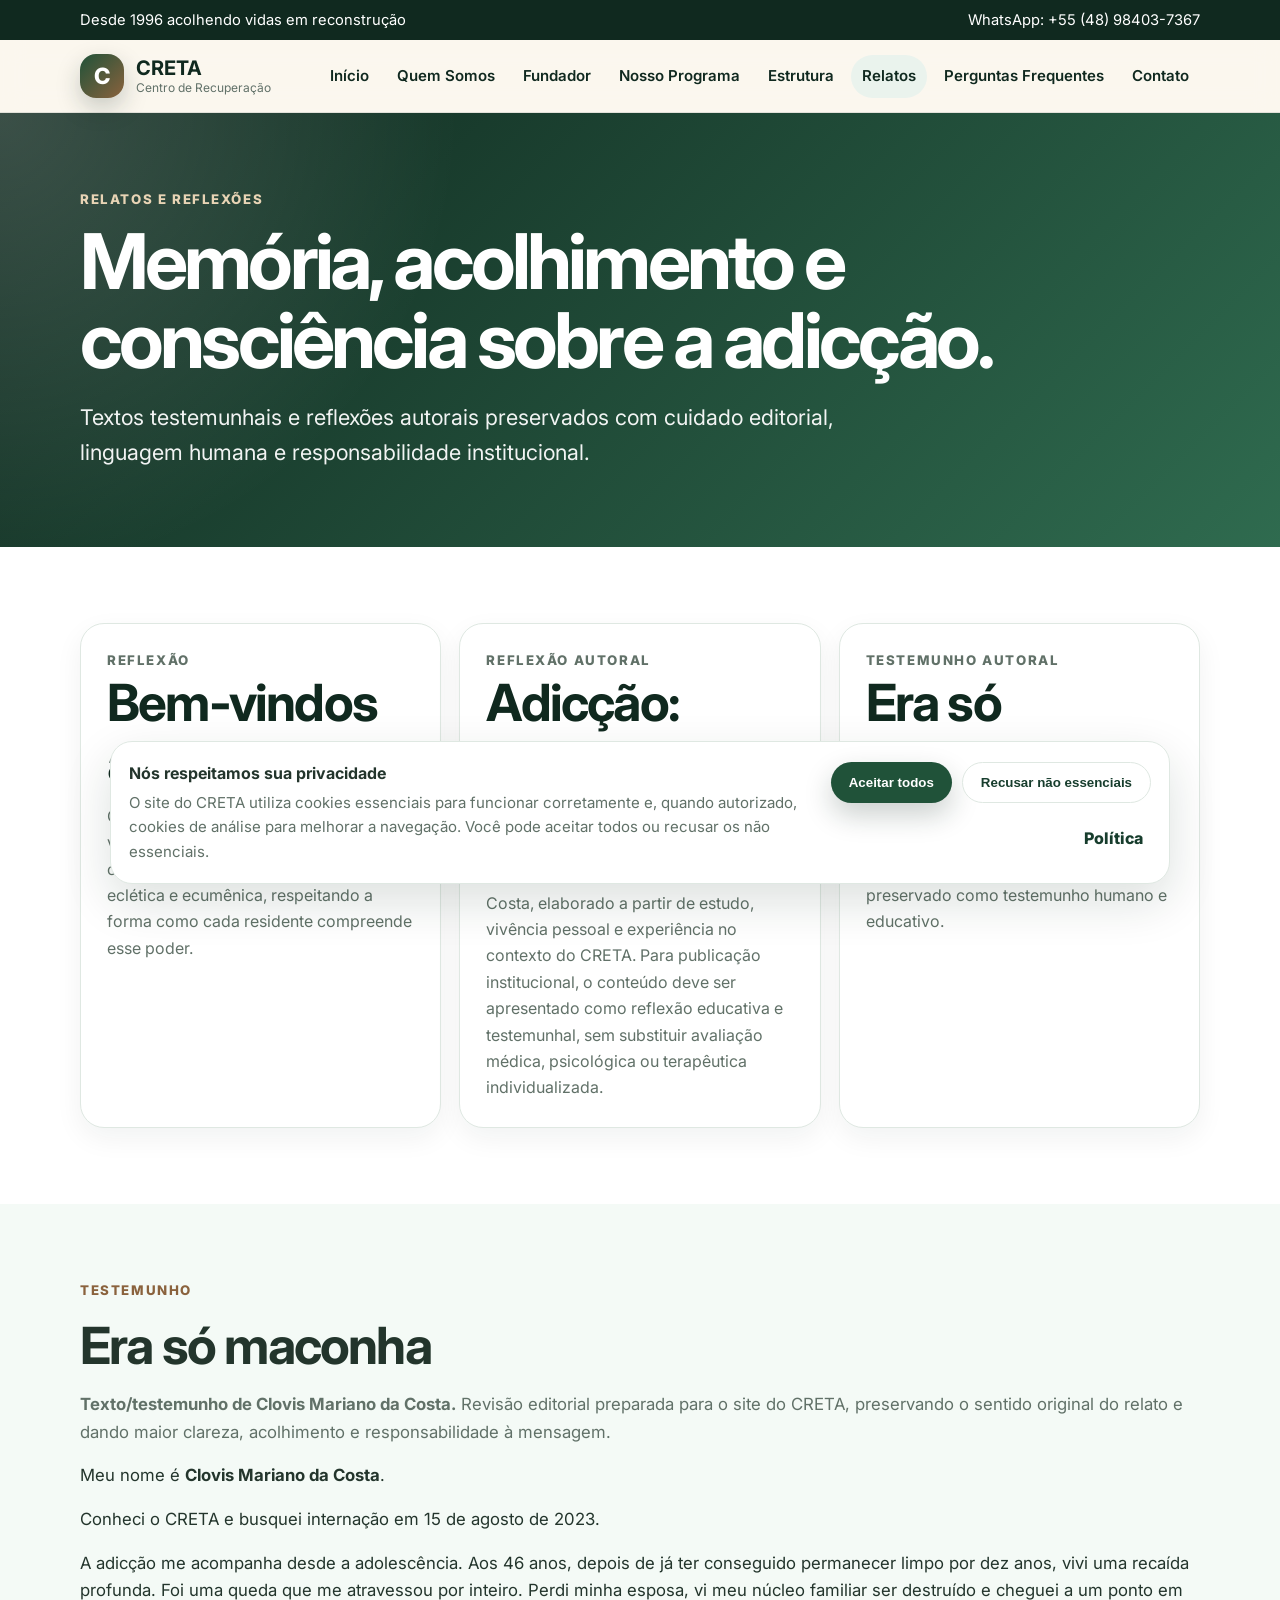
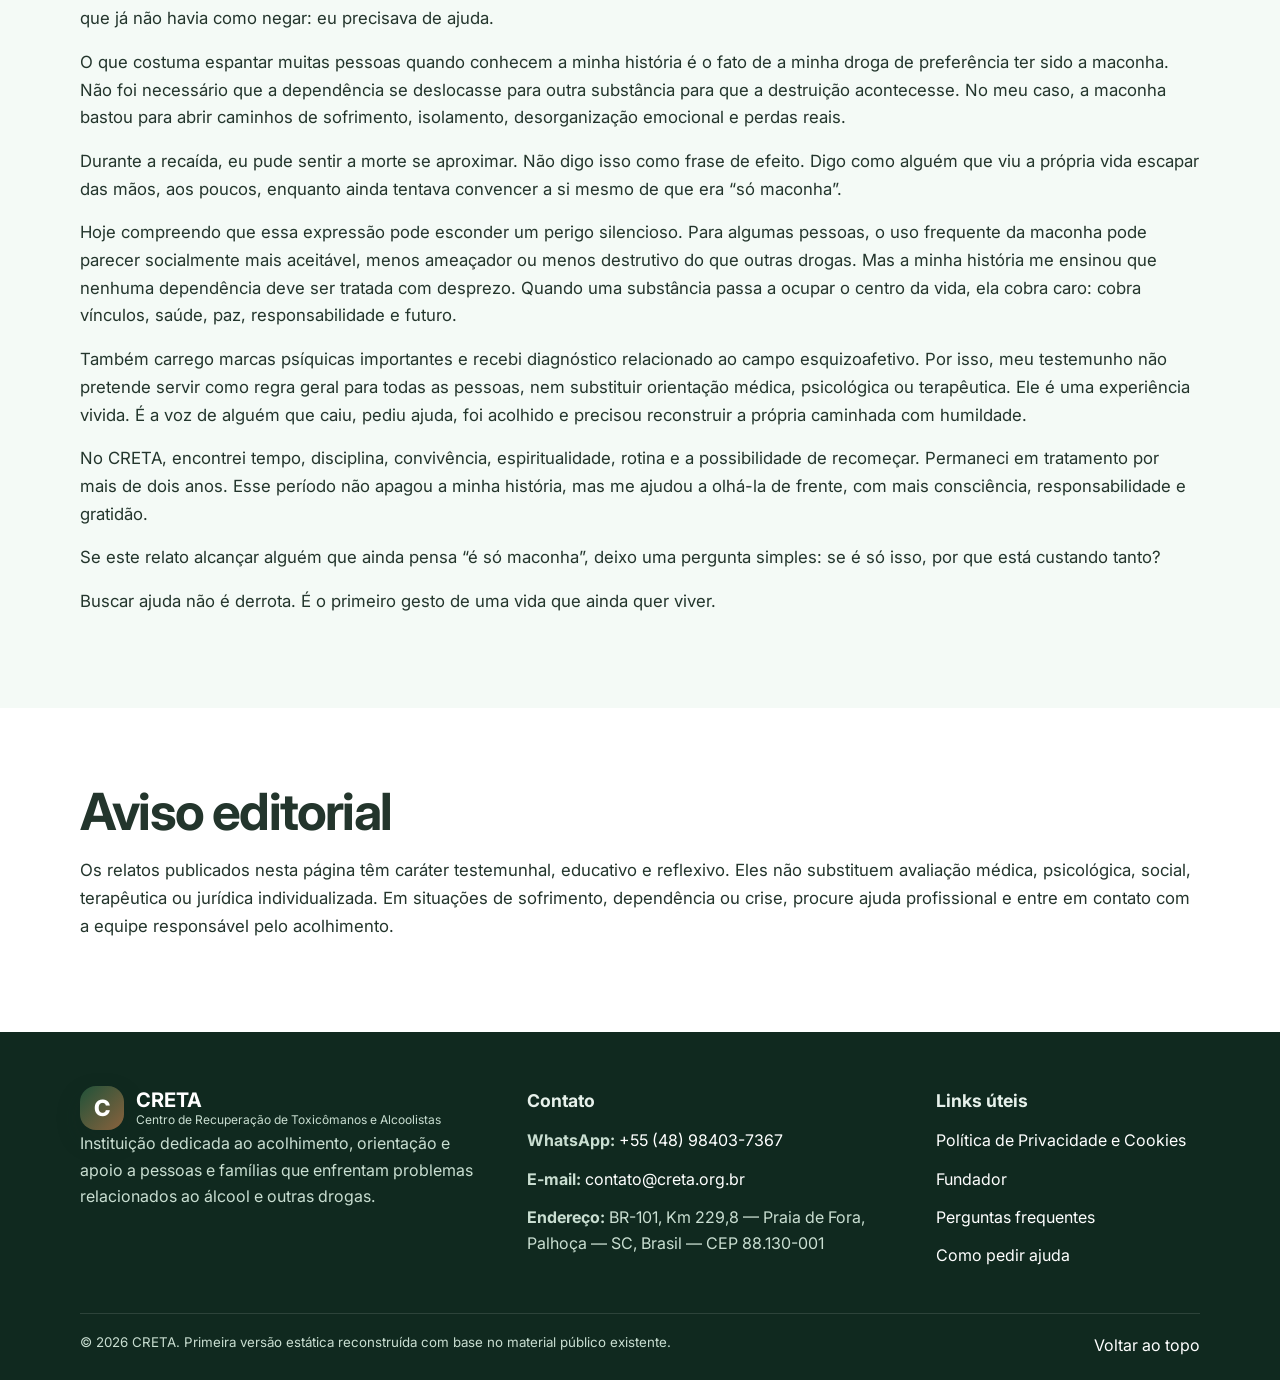
==== breves-relatos.html @ 61983421 "Publica nova versão institucional do site CRETA - Reestrutura o site institucional do CRETA em HTML," ====
<!doctype html>
<html lang="pt-BR">
<head>
  <meta charset="utf-8" />
  <meta name="viewport" content="width=device-width, initial-scale=1" />
  <title>Relatos e Reflexões | CRETA</title>
  <meta name="description" content="Breves relatos e reflexões do CRETA." />
  <link rel="preconnect" href="https://fonts.googleapis.com">
  <link rel="preconnect" href="https://fonts.gstatic.com" crossorigin>
  <link href="https://fonts.googleapis.com/css2?family=Inter:wght@400;500;600;700;800&display=swap" rel="stylesheet">
  <link rel="stylesheet" href="assets/css/styles.css" />
  
</head>
<body>
  <a class="skip-link" href="#conteudo">Pular para o conteúdo</a>
  <header class="site-header" id="topo">
    <div class="topbar">
      <div class="container topbar__inner">
        <span>Desde 1996 acolhendo vidas em reconstrução</span>
        <a href="https://wa.me/5548984037367" target="_blank" rel="noopener">WhatsApp: +55 (48) 98403-7367</a>
      </div>
    </div>
    <nav class="navbar" aria-label="Navegação principal">
      <div class="container navbar__inner">
        <a class="brand" href="index.html" aria-label="Página inicial do CRETA">
          <span class="brand__mark">C</span>
          <span><strong>CRETA</strong><small>Centro de Recuperação</small></span>
        </a>
        <button class="menu-toggle" type="button" aria-expanded="false" aria-controls="menu-principal">Menu</button>
        <div class="navlinks" id="menu-principal"><a class="" href="index.html">Início</a><a class="" href="quem-somos.html">Quem Somos</a><a class="" href="fundador.html">Fundador</a><a class="" href="nosso-programa.html">Nosso Programa</a><a class="" href="nossa-estrutura.html">Estrutura</a><a class="is-active" href="breves-relatos.html">Relatos</a><a class="" href="perguntas-frequentes.html">Perguntas Frequentes</a><a class="" href="contato.html">Contato</a></div>
      </div>
    </nav>
  </header>
  <main id="conteudo">


    <section class="page-hero"><div class="container"><p class="eyebrow">Relatos e reflexões</p><h1>Memória, acolhimento e consciência sobre a adicção.</h1><p class="lead">Textos testemunhais e reflexões autorais preservados com cuidado editorial, linguagem humana e responsabilidade institucional.</p></div></section>

    <section class="section"><div class="container article-grid"><article class="article-card"><p class="eyebrow">Reflexão</p><h2>Bem-vindos ao CRETA</h2><p>O CRETA vem desde 1996 recuperando vidas perdidas para as drogas e o álcool, com foco no poder superior, de maneira eclética e ecumênica, respeitando a forma como cada residente compreende esse poder.</p></article><article class="article-card"><p class="eyebrow">Reflexão autoral</p><h2>Adicção: mitos e verdades</h2><p>Texto/reflexão de Clovis Mariano da Costa, elaborado a partir de estudo, vivência pessoal e experiência no contexto do CRETA. Para publicação institucional, o conteúdo deve ser apresentado como reflexão educativa e testemunhal, sem substituir avaliação médica, psicológica ou terapêutica individualizada.</p></article><article class="article-card"><p class="eyebrow">Testemunho autoral</p><h2>Era só maconha</h2><p>Relato de Clovis Mariano da Costa sobre dependência, recaída, perdas, tratamento e reconstrução de vida, preservado como testemunho humano e educativo.</p></article></div></section>

    <section class="section section--soft"><div class="container prose"><p class="eyebrow">Testemunho</p><h2>Era só maconha</h2><p class="muted"><strong>Texto/testemunho de Clovis Mariano da Costa.</strong> Revisão editorial preparada para o site do CRETA, preservando o sentido original do relato e dando maior clareza, acolhimento e responsabilidade à mensagem.</p><p>Meu nome é <strong>Clovis Mariano da Costa</strong>.</p><p>Conheci o CRETA e busquei internação em 15 de agosto de 2023.</p><p>A adicção me acompanha desde a adolescência. Aos 46 anos, depois de já ter conseguido permanecer limpo por dez anos, vivi uma recaída profunda. Foi uma queda que me atravessou por inteiro. Perdi minha esposa, vi meu núcleo familiar ser destruído e cheguei a um ponto em que já não havia como negar: eu precisava de ajuda.</p><p>O que costuma espantar muitas pessoas quando conhecem a minha história é o fato de a minha droga de preferência ter sido a maconha. Não foi necessário que a dependência se deslocasse para outra substância para que a destruição acontecesse. No meu caso, a maconha bastou para abrir caminhos de sofrimento, isolamento, desorganização emocional e perdas reais.</p><p>Durante a recaída, eu pude sentir a morte se aproximar. Não digo isso como frase de efeito. Digo como alguém que viu a própria vida escapar das mãos, aos poucos, enquanto ainda tentava convencer a si mesmo de que era “só maconha”.</p><p>Hoje compreendo que essa expressão pode esconder um perigo silencioso. Para algumas pessoas, o uso frequente da maconha pode parecer socialmente mais aceitável, menos ameaçador ou menos destrutivo do que outras drogas. Mas a minha história me ensinou que nenhuma dependência deve ser tratada com desprezo. Quando uma substância passa a ocupar o centro da vida, ela cobra caro: cobra vínculos, saúde, paz, responsabilidade e futuro.</p><p>Também carrego marcas psíquicas importantes e recebi diagnóstico relacionado ao campo esquizoafetivo. Por isso, meu testemunho não pretende servir como regra geral para todas as pessoas, nem substituir orientação médica, psicológica ou terapêutica. Ele é uma experiência vivida. É a voz de alguém que caiu, pediu ajuda, foi acolhido e precisou reconstruir a própria caminhada com humildade.</p><p>No CRETA, encontrei tempo, disciplina, convivência, espiritualidade, rotina e a possibilidade de recomeçar. Permaneci em tratamento por mais de dois anos. Esse período não apagou a minha história, mas me ajudou a olhá-la de frente, com mais consciência, responsabilidade e gratidão.</p><p>Se este relato alcançar alguém que ainda pensa “é só maconha”, deixo uma pergunta simples: se é só isso, por que está custando tanto?</p><p>Buscar ajuda não é derrota. É o primeiro gesto de uma vida que ainda quer viver.</p></div></section>

    <section class="section"><div class="container prose"><h2>Aviso editorial</h2><p>Os relatos publicados nesta página têm caráter testemunhal, educativo e reflexivo. Eles não substituem avaliação médica, psicológica, social, terapêutica ou jurídica individualizada. Em situações de sofrimento, dependência ou crise, procure ajuda profissional e entre em contato com a equipe responsável pelo acolhimento.</p></div></section>


  </main>
  <footer class="site-footer">
    <div class="container footer-grid">
      <div>
        <a class="brand brand--footer" href="index.html"><span class="brand__mark">C</span><span><strong>CRETA</strong><small>Centro de Recuperação de Toxicômanos e Alcoolistas</small></span></a>
        <p>Instituição dedicada ao acolhimento, orientação e apoio a pessoas e famílias que enfrentam problemas relacionados ao álcool e outras drogas.</p>
      </div>
      <div>
        <h2>Contato</h2>
        <p><strong>WhatsApp:</strong> <a href="https://wa.me/5548984037367" target="_blank" rel="noopener">+55 (48) 98403-7367</a></p>
        <p><strong>E-mail:</strong> <a href="mailto:contato@creta.org.br">contato@creta.org.br</a></p>
        <p><strong>Endereço:</strong> BR-101, Km 229,8 — Praia de Fora, Palhoça — SC, Brasil — CEP 88.130-001</p>
      </div>
      <div>
        <h2>Links úteis</h2>
        <p><a href="politica-de-privacidade-e-cookies.html">Política de Privacidade e Cookies</a></p>
        <p><a href="fundador.html">Fundador</a></p>
        <p><a href="perguntas-frequentes.html">Perguntas frequentes</a></p>
        <p><a href="contato.html">Como pedir ajuda</a></p>
      </div>
    </div>
    <div class="container footer-bottom">
      <small>© 2026 CRETA. Primeira versão estática reconstruída com base no material público existente.</small>
      <a href="#topo">Voltar ao topo</a>
    </div>
  </footer>
  <div id="creta-cookie-banner" class="cookie-banner" role="dialog" aria-live="polite" aria-label="Aviso de cookies" hidden>
    <div class="cookie-banner__content">
      <div>
        <strong>Nós respeitamos sua privacidade</strong>
        <p>O site do CRETA utiliza cookies essenciais para funcionar corretamente e, quando autorizado, cookies de análise para melhorar a navegação. Você pode aceitar todos ou recusar os não essenciais.</p>
      </div>
      <div class="cookie-banner__actions">
        <button type="button" id="creta-cookie-accept" class="btn btn--primary">Aceitar todos</button>
        <button type="button" id="creta-cookie-reject" class="btn btn--ghost">Recusar não essenciais</button>
        <a class="btn btn--link" href="politica-de-privacidade-e-cookies.html">Política</a>
      </div>
    </div>
  </div>
  <script src="assets/js/main.js"></script>
  <script src="assets/js/cookies.js"></script>
</body>
</html>
---- assets/css/styles.css ----
:root{--green-950:#10291f;--green-900:#173d2d;--green-800:#205239;--green-700:#2f6b4f;--green-100:#eaf3ed;--green-50:#f4faf6;--earth:#8a623d;--cream:#fbf7ef;--text:#23352c;--muted:#617168;--white:#fff;--border:#dfe8e2;--shadow:0 18px 48px rgba(16,41,31,.14);--radius:24px}*{box-sizing:border-box}html{scroll-behavior:smooth}body{margin:0;font-family:Inter,Arial,Helvetica,sans-serif;line-height:1.65;color:var(--text);background:var(--cream)}a{color:var(--green-800);text-decoration:none}a:hover{text-decoration:underline}img{max-width:100%;height:auto}.container{width:min(1120px,calc(100% - 32px));margin-inline:auto}.skip-link{position:absolute;left:-999px;top:8px;background:#fff;padding:10px;z-index:1000}.skip-link:focus{left:8px}.topbar{background:var(--green-950);color:#fff;font-size:.92rem}.topbar__inner{display:flex;justify-content:space-between;gap:16px;padding:8px 0}.topbar a{color:#fff}.navbar{position:sticky;top:0;z-index:20;background:rgba(251,247,239,.94);backdrop-filter:blur(12px);border-bottom:1px solid rgba(16,41,31,.1)}.navbar__inner{display:flex;align-items:center;justify-content:space-between;gap:24px;padding:14px 0}.brand{display:inline-flex;align-items:center;gap:12px;color:var(--green-950);text-decoration:none}.brand:hover{text-decoration:none}.brand__mark{display:grid;place-items:center;width:44px;height:44px;border-radius:16px;background:linear-gradient(135deg,var(--green-800),var(--earth));color:#fff;font-weight:800;font-size:1.4rem;box-shadow:0 10px 24px rgba(16,41,31,.22)}.brand strong{display:block;font-size:1.25rem;line-height:1}.brand small{display:block;font-size:.75rem;color:var(--muted);line-height:1.2;margin-top:3px}.navlinks{display:flex;align-items:center;gap:6px;flex-wrap:wrap}.navlinks a{padding:9px 11px;border-radius:999px;color:var(--green-950);font-weight:600;font-size:.94rem}.navlinks a:hover,.navlinks a.is-active{background:var(--green-100);text-decoration:none}.menu-toggle{display:none;border:1px solid var(--border);border-radius:999px;background:#fff;padding:9px 14px;font-weight:700;color:var(--green-950)}.section{padding:76px 0;background:#fff}.section--green{background:radial-gradient(circle at top left,rgba(255,255,255,.16),transparent 35%),linear-gradient(135deg,var(--green-950),var(--green-700));color:#fff}.section--soft{background:var(--green-50)}.hero{padding:88px 0}.hero__grid{display:grid;grid-template-columns:minmax(0,1fr) minmax(300px,450px);gap:42px;align-items:center}.hero h1,.page-hero h1{font-size:clamp(2.5rem,6vw,5.1rem);line-height:1.02;margin:0 0 20px;letter-spacing:-.05em}.hero .lead,.page-hero .lead{font-size:clamp(1.1rem,2vw,1.35rem);max-width:760px;margin:0;color:inherit;opacity:.94}.eyebrow{margin:0 0 12px;font-size:.83rem;letter-spacing:.12em;text-transform:uppercase;font-weight:800;color:var(--earth)}.section--green .eyebrow{color:#e8d4b5}.actions{display:flex;gap:12px;flex-wrap:wrap;margin-top:28px}.btn{display:inline-flex;align-items:center;justify-content:center;border:0;border-radius:999px;padding:12px 18px;font-weight:800;cursor:pointer;transition:.2s ease;text-decoration:none}.btn:hover{transform:translateY(-1px);text-decoration:none}.btn--primary{background:var(--green-800);color:#fff;box-shadow:0 12px 28px rgba(16,41,31,.22)}.section--green .btn--primary{background:#fff;color:var(--green-950)}.btn--secondary{background:rgba(255,255,255,.13);color:inherit;border:1px solid rgba(255,255,255,.28)}.section:not(.section--green) .btn--secondary{background:#fff;color:var(--green-900);border:1px solid var(--border)}.btn--ghost{background:#fff;color:var(--green-900);border:1px solid var(--border)}.btn--link{background:transparent;color:var(--green-900);padding-left:8px;padding-right:8px}.hero-card,.media-placeholder{min-height:330px;border-radius:var(--radius);display:grid;place-items:center;text-align:center;padding:28px;border:1px solid rgba(255,255,255,.24);background:linear-gradient(135deg,rgba(255,255,255,.22),rgba(255,255,255,.06));box-shadow:var(--shadow);color:inherit}.media-placeholder{background:linear-gradient(135deg,var(--green-100),#fff);color:var(--green-900);border:1px dashed #b8cbbf}.media-placeholder span{font-weight:900;font-size:1.35rem}.media-placeholder small{display:block;color:var(--muted);margin-top:8px}.tall{min-height:420px}.page-hero{padding:76px 0;background:radial-gradient(circle at top left,rgba(255,255,255,.18),transparent 34%),linear-gradient(135deg,var(--green-950),var(--green-700));color:#fff}.page-hero .eyebrow{color:#e8d4b5}.split{display:grid;grid-template-columns:minmax(0,.85fr) minmax(0,1.15fr);gap:42px;align-items:start}.section h2{font-size:clamp(2rem,4vw,3.2rem);line-height:1.08;margin:0 0 18px;letter-spacing:-.035em}.prose{font-size:1.05rem}.prose p{margin:0 0 16px}.muted{color:var(--muted)}.cards{display:grid;gap:18px;margin-top:24px}.cards--three{grid-template-columns:repeat(3,1fr)}.cards--four{grid-template-columns:repeat(4,1fr)}.cards--five{grid-template-columns:repeat(5,1fr)}.card,.article-card,.contact-card,.contact-form,.policy{background:#fff;border:1px solid var(--border);border-radius:var(--radius);padding:26px;box-shadow:0 10px 28px rgba(16,41,31,.06)}.card h3,.article-card h2{margin:0 0 10px;color:var(--green-950);line-height:1.18}.card p,.article-card p{margin:0;color:var(--muted)}.highlight{display:flex;justify-content:space-between;align-items:center;gap:24px;border-radius:var(--radius);background:linear-gradient(135deg,var(--green-100),#fff);border:1px solid var(--border);padding:32px}.highlight h2{margin:0 0 8px}.highlight p{margin:0;color:var(--muted)}.timeline{display:grid;gap:18px}.timeline article{position:relative;background:#fff;border-left:5px solid var(--green-700);border-radius:18px;padding:22px;box-shadow:0 10px 28px rgba(16,41,31,.06)}.timeline span{font-weight:900;color:var(--earth);text-transform:uppercase;font-size:.8rem;letter-spacing:.08em}.timeline h3{margin:6px 0}.timeline p{margin:0;color:var(--muted)}.feature-list{display:grid;grid-template-columns:repeat(4,1fr);gap:12px;margin-top:24px}.feature-list p{margin:0;padding:14px 16px;border-radius:999px;background:var(--green-50);border:1px solid var(--border);font-weight:700}.notice{border-left:4px solid var(--earth);background:#fff8eb;padding:16px 18px;border-radius:14px;color:#4c3926}.gallery{display:grid;grid-template-columns:repeat(4,1fr);gap:18px}.gallery .media-placeholder{min-height:240px}.article-grid{display:grid;grid-template-columns:repeat(3,1fr);gap:18px}.faq{display:grid;gap:12px}.faq details{background:#fff;border:1px solid var(--border);border-radius:18px;padding:18px 20px;box-shadow:0 8px 22px rgba(16,41,31,.05)}.faq summary{cursor:pointer;font-weight:800;color:var(--green-950)}.faq p{margin:12px 0 0;color:var(--muted)}.contact-grid{display:grid;grid-template-columns:.9fr 1.1fr;gap:24px}.contact-card p{margin:0 0 18px}.contact-form label{display:grid;gap:6px;margin:0 0 14px;font-weight:700}.contact-form input,.contact-form textarea{width:100%;border:1px solid var(--border);border-radius:14px;padding:12px 14px;font:inherit;color:var(--text);background:#fff}.pill{display:inline-flex;margin-top:18px;padding:8px 12px;border:1px solid rgba(255,255,255,.3);border-radius:999px;background:rgba(255,255,255,.1)}.policy h2{font-size:1.55rem;margin-top:28px}.policy h2:first-child{margin-top:0}.site-footer{background:var(--green-950);color:#e7f1eb;padding:54px 0 22px}.site-footer a{color:#fff}.footer-grid{display:grid;grid-template-columns:1.1fr 1fr .7fr;gap:32px}.brand--footer{color:#fff}.brand--footer small{color:#c9ded1}.footer-grid h2{font-size:1.1rem;margin:0 0 12px}.footer-grid p{color:#c9ded1;margin:0 0 12px}.footer-bottom{display:flex;justify-content:space-between;gap:16px;border-top:1px solid rgba(255,255,255,.12);margin-top:32px;padding-top:18px;color:#c9ded1}.cookie-banner{position:fixed;left:16px;right:16px;bottom:16px;z-index:50}.cookie-banner__content{width:min(1060px,100%);margin:auto;background:#fff;border:1px solid var(--border);border-radius:22px;box-shadow:var(--shadow);padding:18px;display:flex;gap:18px;align-items:center;justify-content:space-between}.cookie-banner p{margin:4px 0 0;color:var(--muted);font-size:.94rem}.cookie-banner__actions{display:flex;gap:10px;flex-wrap:wrap;justify-content:flex-end;min-width:330px}
.cards--two{grid-template-columns:repeat(2,1fr)}.card--wide p{margin:0 0 12px;color:var(--muted)}.soft-list{margin:10px 0 0;padding-left:20px;color:var(--muted)}.soft-list li{margin:8px 0}.form-status{margin-top:14px;padding:12px 14px;border-radius:14px;background:var(--green-50);border:1px solid var(--border);color:var(--green-900);font-weight:700}.form-status.is-error{background:#fff1f1;color:#8b1e1e;border-color:#f0caca}.hp-field{position:absolute;left:-9999px;opacity:0;height:0;width:0;overflow:hidden}
@media(max-width:920px){.topbar__inner,.footer-bottom,.cookie-banner__content,.highlight{flex-direction:column;align-items:flex-start}.menu-toggle{display:inline-flex}.navlinks{display:none;position:absolute;left:16px;right:16px;top:76px;background:#fff;border:1px solid var(--border);border-radius:22px;padding:14px;box-shadow:var(--shadow);flex-direction:column;align-items:stretch}.navlinks.is-open{display:flex}.navlinks a{border-radius:14px}.hero__grid,.split,.contact-grid,.footer-grid{grid-template-columns:1fr}.cards--two,.cards--three,.cards--four,.cards--five,.gallery,.article-grid,.feature-list{grid-template-columns:1fr 1fr}.cookie-banner__actions{min-width:0}}@media(max-width:600px){.container{width:min(100% - 24px,1120px)}.hero,.section,.page-hero{padding:52px 0}.hero h1,.page-hero h1{font-size:2.35rem}.cards--two,.cards--three,.cards--four,.cards--five,.gallery,.article-grid,.feature-list{grid-template-columns:1fr}.cookie-banner{left:10px;right:10px;bottom:10px}.cookie-banner__actions{width:100%}.cookie-banner__actions .btn{width:100%}.brand small{display:none}}
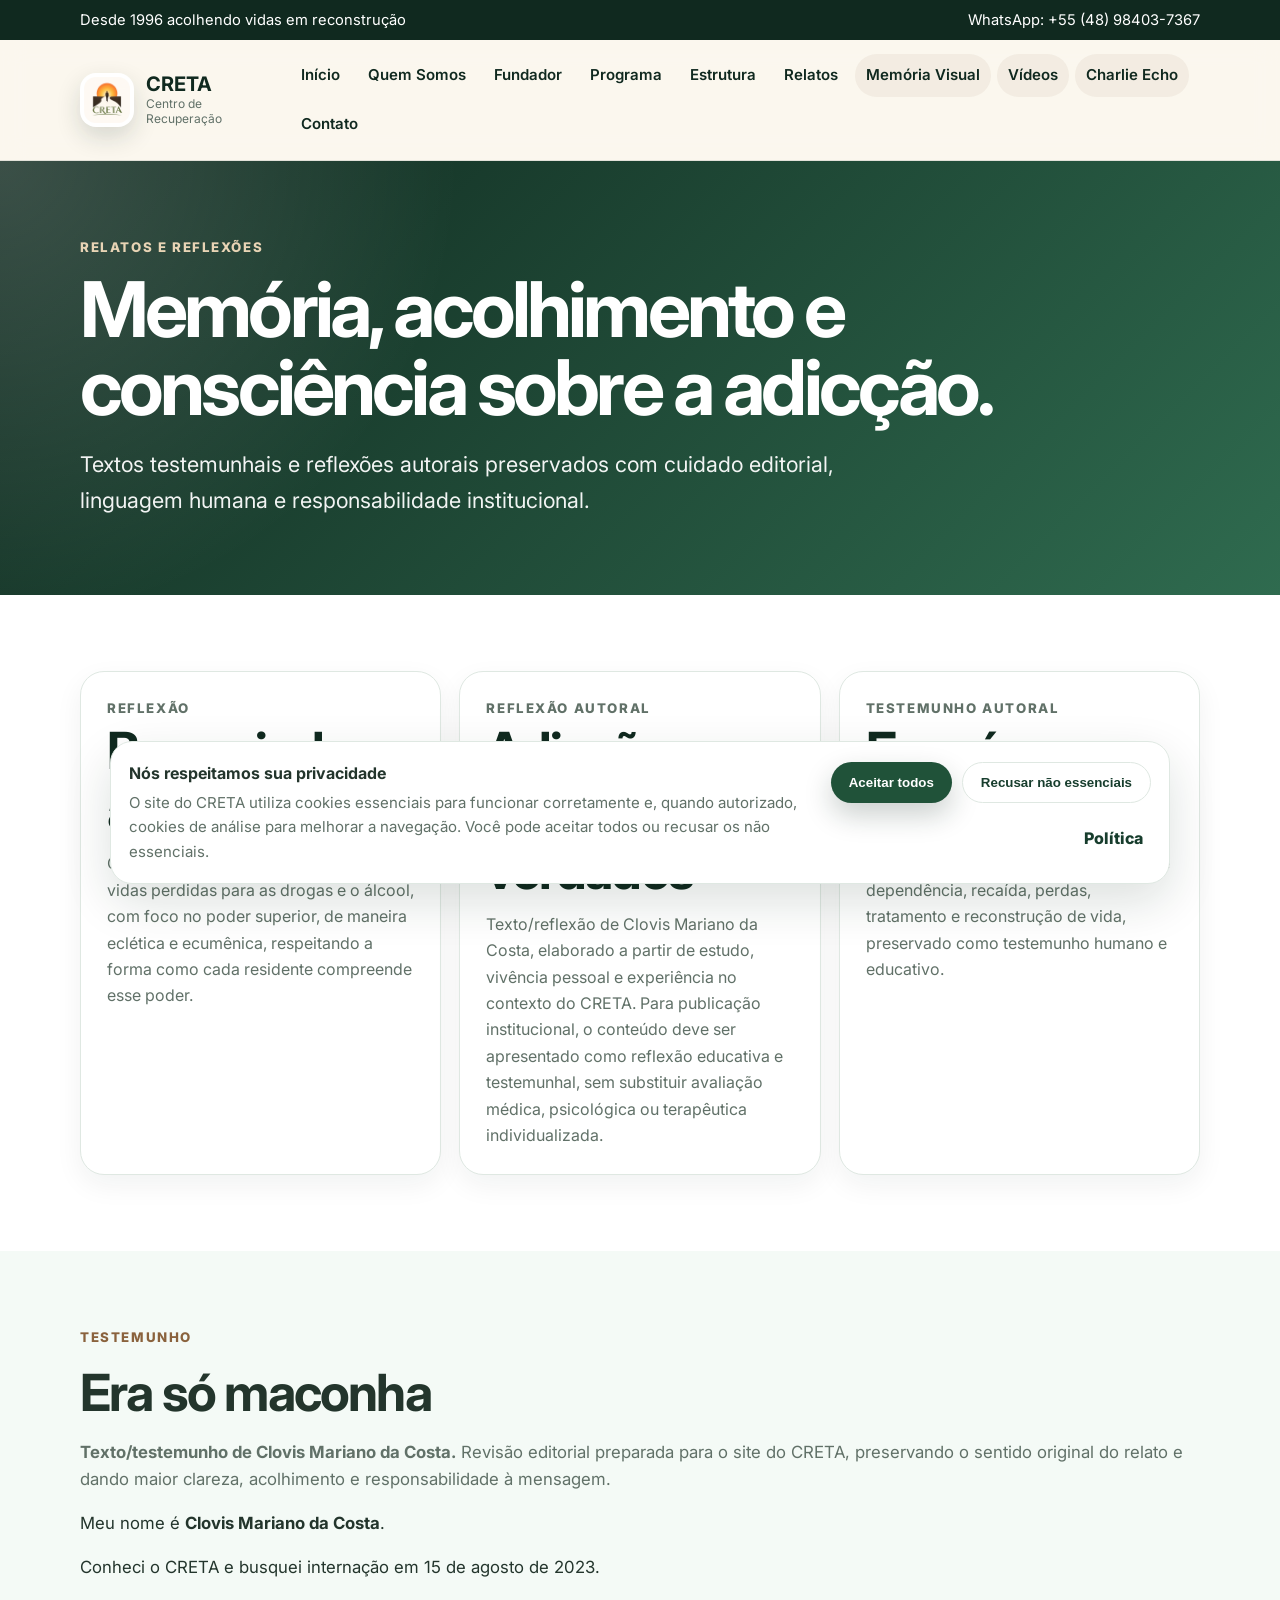
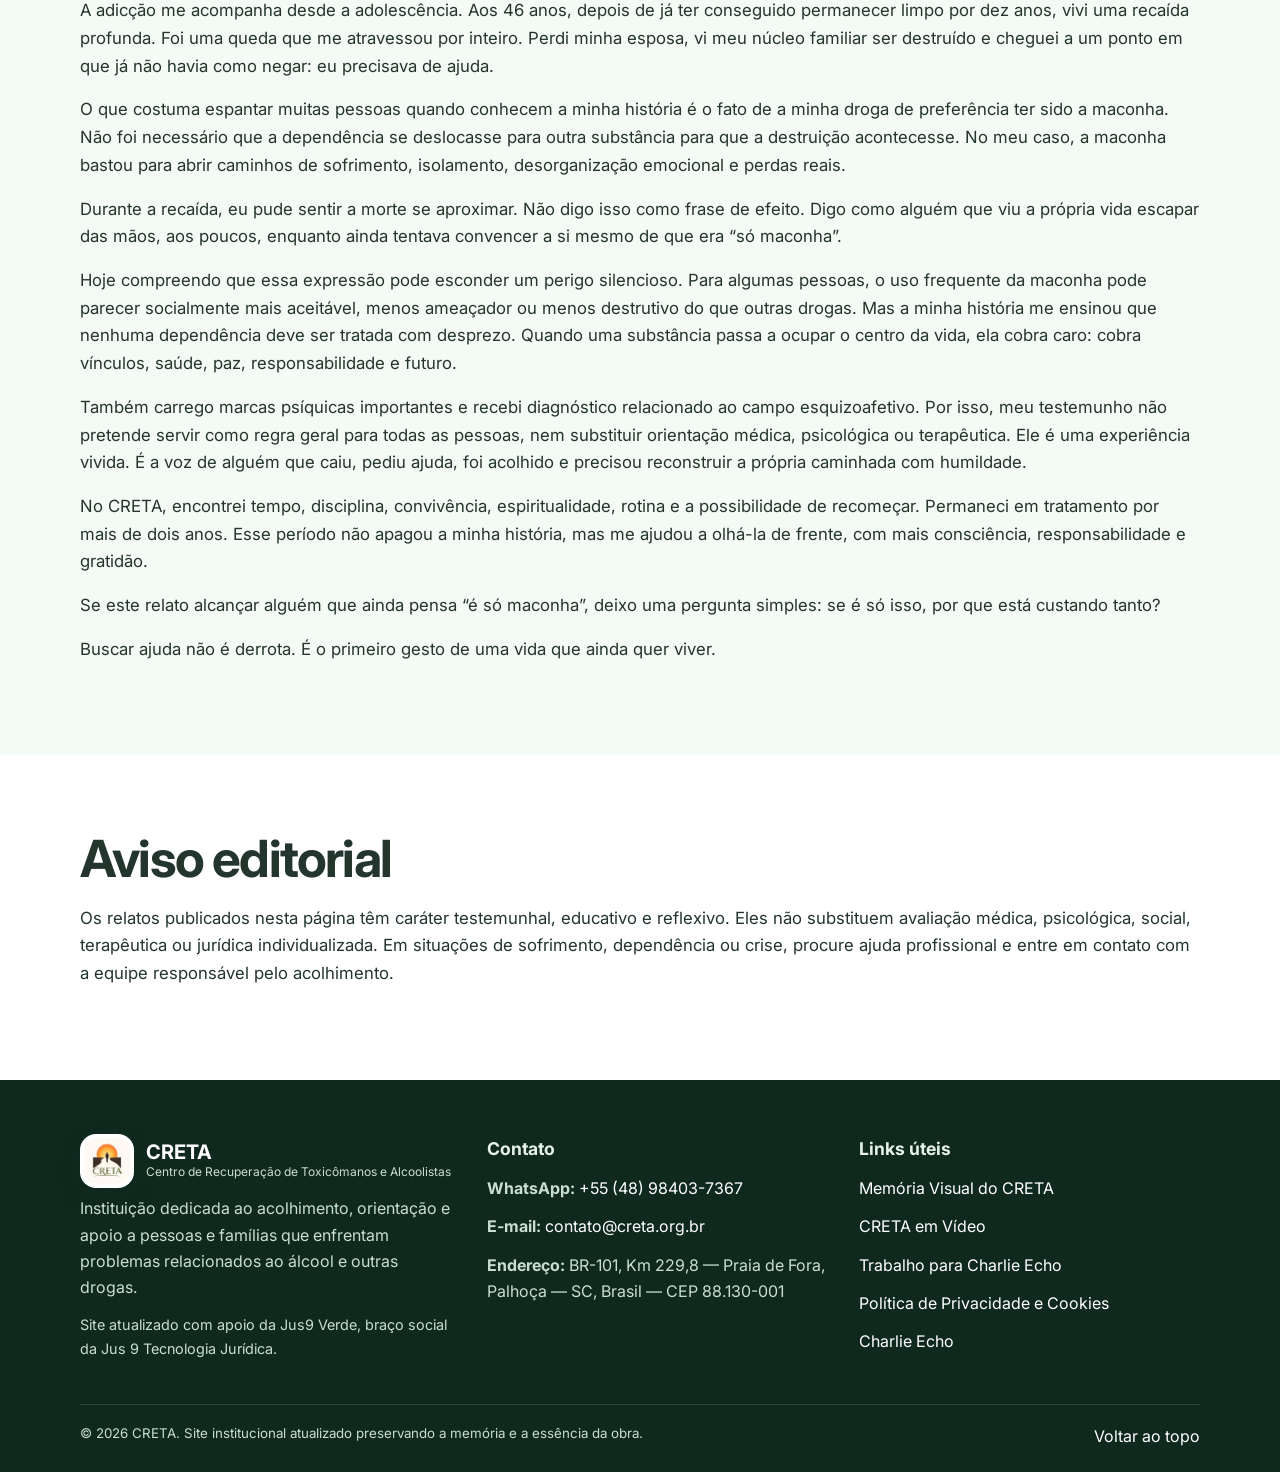
==== commit b1cc2860: "Atualiza site CRETA para versão v2.0 Atualização do site CRETA para a versão v2.0, com melhorias ins" ====
--- a/breves-relatos.html
+++ b/breves-relatos.html
@@ -5,11 +5,15 @@
   <meta name="viewport" content="width=device-width, initial-scale=1" />
   <title>Relatos e Reflexões | CRETA</title>
   <meta name="description" content="Breves relatos e reflexões do CRETA." />
+  <link rel="icon" href="assets/img/favicon.ico" sizes="any">
+  <link rel="icon" type="image/png" href="assets/img/favicon.png">
+  <meta property="og:title" content="Relatos e Reflexões | CRETA" />
+  <meta property="og:description" content="Breves relatos e reflexões do CRETA." />
+  <meta property="og:image" content="assets/img/logo-creta-novo.png" />
   <link rel="preconnect" href="https://fonts.googleapis.com">
   <link rel="preconnect" href="https://fonts.gstatic.com" crossorigin>
   <link href="https://fonts.googleapis.com/css2?family=Inter:wght@400;500;600;700;800&display=swap" rel="stylesheet">
   <link rel="stylesheet" href="assets/css/styles.css" />
-  
 </head>
 <body>
   <a class="skip-link" href="#conteudo">Pular para o conteúdo</a>
@@ -23,32 +27,29 @@
     <nav class="navbar" aria-label="Navegação principal">
       <div class="container navbar__inner">
         <a class="brand" href="index.html" aria-label="Página inicial do CRETA">
-          <span class="brand__mark">C</span>
+          <img class="brand__logo" src="assets/img/logo-creta-novo.webp" alt="Logo CRETA">
           <span><strong>CRETA</strong><small>Centro de Recuperação</small></span>
         </a>
         <button class="menu-toggle" type="button" aria-expanded="false" aria-controls="menu-principal">Menu</button>
-        <div class="navlinks" id="menu-principal"><a class="" href="index.html">Início</a><a class="" href="quem-somos.html">Quem Somos</a><a class="" href="fundador.html">Fundador</a><a class="" href="nosso-programa.html">Nosso Programa</a><a class="" href="nossa-estrutura.html">Estrutura</a><a class="is-active" href="breves-relatos.html">Relatos</a><a class="" href="perguntas-frequentes.html">Perguntas Frequentes</a><a class="" href="contato.html">Contato</a></div>
+        <div class="navlinks" id="menu-principal"><a class="" href="index.html">Início</a><a class="" href="quem-somos.html">Quem Somos</a><a class="" href="fundador.html">Fundador</a><a class="" href="nosso-programa.html">Programa</a><a class="" href="nossa-estrutura.html">Estrutura</a><a class="" href="breves-relatos.html">Relatos</a><a class="" href="memoria-visual.html">Memória Visual</a><a class="" href="creta-em-video.html">Vídeos</a><a class="" href="trabalho-charlieecho.html">Charlie Echo</a><a class="" href="contato.html">Contato</a></div>
       </div>
     </nav>
   </header>
   <main id="conteudo">
-
-
-    <section class="page-hero"><div class="container"><p class="eyebrow">Relatos e reflexões</p><h1>Memória, acolhimento e consciência sobre a adicção.</h1><p class="lead">Textos testemunhais e reflexões autorais preservados com cuidado editorial, linguagem humana e responsabilidade institucional.</p></div></section>
+<section class="page-hero"><div class="container"><p class="eyebrow">Relatos e reflexões</p><h1>Memória, acolhimento e consciência sobre a adicção.</h1><p class="lead">Textos testemunhais e reflexões autorais preservados com cuidado editorial, linguagem humana e responsabilidade institucional.</p></div></section>
 
     <section class="section"><div class="container article-grid"><article class="article-card"><p class="eyebrow">Reflexão</p><h2>Bem-vindos ao CRETA</h2><p>O CRETA vem desde 1996 recuperando vidas perdidas para as drogas e o álcool, com foco no poder superior, de maneira eclética e ecumênica, respeitando a forma como cada residente compreende esse poder.</p></article><article class="article-card"><p class="eyebrow">Reflexão autoral</p><h2>Adicção: mitos e verdades</h2><p>Texto/reflexão de Clovis Mariano da Costa, elaborado a partir de estudo, vivência pessoal e experiência no contexto do CRETA. Para publicação institucional, o conteúdo deve ser apresentado como reflexão educativa e testemunhal, sem substituir avaliação médica, psicológica ou terapêutica individualizada.</p></article><article class="article-card"><p class="eyebrow">Testemunho autoral</p><h2>Era só maconha</h2><p>Relato de Clovis Mariano da Costa sobre dependência, recaída, perdas, tratamento e reconstrução de vida, preservado como testemunho humano e educativo.</p></article></div></section>
 
     <section class="section section--soft"><div class="container prose"><p class="eyebrow">Testemunho</p><h2>Era só maconha</h2><p class="muted"><strong>Texto/testemunho de Clovis Mariano da Costa.</strong> Revisão editorial preparada para o site do CRETA, preservando o sentido original do relato e dando maior clareza, acolhimento e responsabilidade à mensagem.</p><p>Meu nome é <strong>Clovis Mariano da Costa</strong>.</p><p>Conheci o CRETA e busquei internação em 15 de agosto de 2023.</p><p>A adicção me acompanha desde a adolescência. Aos 46 anos, depois de já ter conseguido permanecer limpo por dez anos, vivi uma recaída profunda. Foi uma queda que me atravessou por inteiro. Perdi minha esposa, vi meu núcleo familiar ser destruído e cheguei a um ponto em que já não havia como negar: eu precisava de ajuda.</p><p>O que costuma espantar muitas pessoas quando conhecem a minha história é o fato de a minha droga de preferência ter sido a maconha. Não foi necessário que a dependência se deslocasse para outra substância para que a destruição acontecesse. No meu caso, a maconha bastou para abrir caminhos de sofrimento, isolamento, desorganização emocional e perdas reais.</p><p>Durante a recaída, eu pude sentir a morte se aproximar. Não digo isso como frase de efeito. Digo como alguém que viu a própria vida escapar das mãos, aos poucos, enquanto ainda tentava convencer a si mesmo de que era “só maconha”.</p><p>Hoje compreendo que essa expressão pode esconder um perigo silencioso. Para algumas pessoas, o uso frequente da maconha pode parecer socialmente mais aceitável, menos ameaçador ou menos destrutivo do que outras drogas. Mas a minha história me ensinou que nenhuma dependência deve ser tratada com desprezo. Quando uma substância passa a ocupar o centro da vida, ela cobra caro: cobra vínculos, saúde, paz, responsabilidade e futuro.</p><p>Também carrego marcas psíquicas importantes e recebi diagnóstico relacionado ao campo esquizoafetivo. Por isso, meu testemunho não pretende servir como regra geral para todas as pessoas, nem substituir orientação médica, psicológica ou terapêutica. Ele é uma experiência vivida. É a voz de alguém que caiu, pediu ajuda, foi acolhido e precisou reconstruir a própria caminhada com humildade.</p><p>No CRETA, encontrei tempo, disciplina, convivência, espiritualidade, rotina e a possibilidade de recomeçar. Permaneci em tratamento por mais de dois anos. Esse período não apagou a minha história, mas me ajudou a olhá-la de frente, com mais consciência, responsabilidade e gratidão.</p><p>Se este relato alcançar alguém que ainda pensa “é só maconha”, deixo uma pergunta simples: se é só isso, por que está custando tanto?</p><p>Buscar ajuda não é derrota. É o primeiro gesto de uma vida que ainda quer viver.</p></div></section>
 
     <section class="section"><div class="container prose"><h2>Aviso editorial</h2><p>Os relatos publicados nesta página têm caráter testemunhal, educativo e reflexivo. Eles não substituem avaliação médica, psicológica, social, terapêutica ou jurídica individualizada. Em situações de sofrimento, dependência ou crise, procure ajuda profissional e entre em contato com a equipe responsável pelo acolhimento.</p></div></section>
-
-
   </main>
   <footer class="site-footer">
     <div class="container footer-grid">
       <div>
-        <a class="brand brand--footer" href="index.html"><span class="brand__mark">C</span><span><strong>CRETA</strong><small>Centro de Recuperação de Toxicômanos e Alcoolistas</small></span></a>
+        <a class="brand brand--footer" href="index.html"><img class="brand__logo" src="assets/img/logo-creta-novo.webp" alt="Logo CRETA"><span><strong>CRETA</strong><small>Centro de Recuperação de Toxicômanos e Alcoolistas</small></span></a>
         <p>Instituição dedicada ao acolhimento, orientação e apoio a pessoas e famílias que enfrentam problemas relacionados ao álcool e outras drogas.</p>
+        <p class="footer-note">Site atualizado com apoio da Jus9 Verde, braço social da Jus 9 Tecnologia Jurídica.</p>
       </div>
       <div>
         <h2>Contato</h2>
@@ -58,14 +59,15 @@
       </div>
       <div>
         <h2>Links úteis</h2>
+        <p><a href="memoria-visual.html">Memória Visual do CRETA</a></p>
+        <p><a href="creta-em-video.html">CRETA em Vídeo</a></p>
+        <p><a href="trabalho-charlieecho.html">Trabalho para Charlie Echo</a></p>
         <p><a href="politica-de-privacidade-e-cookies.html">Política de Privacidade e Cookies</a></p>
-        <p><a href="fundador.html">Fundador</a></p>
-        <p><a href="perguntas-frequentes.html">Perguntas frequentes</a></p>
-        <p><a href="contato.html">Como pedir ajuda</a></p>
+        <p><a href="https://charlieecho.jus9tecnologia.com.br" target="_blank" rel="noopener">Charlie Echo</a></p>
       </div>
     </div>
     <div class="container footer-bottom">
-      <small>© 2026 CRETA. Primeira versão estática reconstruída com base no material público existente.</small>
+      <small>© 2026 CRETA. Site institucional atualizado preservando a memória e a essência da obra.</small>
       <a href="#topo">Voltar ao topo</a>
     </div>
   </footer>
--- a/assets/css/styles.css
+++ b/assets/css/styles.css
@@ -2,3 +2,8 @@
 :root{--green-950:#10291f;--green-900:#173d2d;--green-800:#205239;--green-700:#2f6b4f;--green-100:#eaf3ed;--green-50:#f4faf6;--earth:#8a623d;--cream:#fbf7ef;--text:#23352c;--muted:#617168;--white:#fff;--border:#dfe8e2;--shadow:0 18px 48px rgba(16,41,31,.14);--radius:24px}*{box-sizing:border-box}html{scroll-behavior:smooth}body{margin:0;font-family:Inter,Arial,Helvetica,sans-serif;line-height:1.65;color:var(--text);background:var(--cream)}a{color:var(--green-800);text-decoration:none}a:hover{text-decoration:underline}img{max-width:100%;height:auto}.container{width:min(1120px,calc(100% - 32px));margin-inline:auto}.skip-link{position:absolute;left:-999px;top:8px;background:#fff;padding:10px;z-index:1000}.skip-link:focus{left:8px}.topbar{background:var(--green-950);color:#fff;font-size:.92rem}.topbar__inner{display:flex;justify-content:space-between;gap:16px;padding:8px 0}.topbar a{color:#fff}.navbar{position:sticky;top:0;z-index:20;background:rgba(251,247,239,.94);backdrop-filter:blur(12px);border-bottom:1px solid rgba(16,41,31,.1)}.navbar__inner{display:flex;align-items:center;justify-content:space-between;gap:24px;padding:14px 0}.brand{display:inline-flex;align-items:center;gap:12px;color:var(--green-950);text-decoration:none}.brand:hover{text-decoration:none}.brand__mark{display:grid;place-items:center;width:44px;height:44px;border-radius:16px;background:linear-gradient(135deg,var(--green-800),var(--earth));color:#fff;font-weight:800;font-size:1.4rem;box-shadow:0 10px 24px rgba(16,41,31,.22)}.brand strong{display:block;font-size:1.25rem;line-height:1}.brand small{display:block;font-size:.75rem;color:var(--muted);line-height:1.2;margin-top:3px}.navlinks{display:flex;align-items:center;gap:6px;flex-wrap:wrap}.navlinks a{padding:9px 11px;border-radius:999px;color:var(--green-950);font-weight:600;font-size:.94rem}.navlinks a:hover,.navlinks a.is-active{background:var(--green-100);text-decoration:none}.menu-toggle{display:none;border:1px solid var(--border);border-radius:999px;background:#fff;padding:9px 14px;font-weight:700;color:var(--green-950)}.section{padding:76px 0;background:#fff}.section--green{background:radial-gradient(circle at top left,rgba(255,255,255,.16),transparent 35%),linear-gradient(135deg,var(--green-950),var(--green-700));color:#fff}.section--soft{background:var(--green-50)}.hero{padding:88px 0}.hero__grid{display:grid;grid-template-columns:minmax(0,1fr) minmax(300px,450px);gap:42px;align-items:center}.hero h1,.page-hero h1{font-size:clamp(2.5rem,6vw,5.1rem);line-height:1.02;margin:0 0 20px;letter-spacing:-.05em}.hero .lead,.page-hero .lead{font-size:clamp(1.1rem,2vw,1.35rem);max-width:760px;margin:0;color:inherit;opacity:.94}.eyebrow{margin:0 0 12px;font-size:.83rem;letter-spacing:.12em;text-transform:uppercase;font-weight:800;color:var(--earth)}.section--green .eyebrow{color:#e8d4b5}.actions{display:flex;gap:12px;flex-wrap:wrap;margin-top:28px}.btn{display:inline-flex;align-items:center;justify-content:center;border:0;border-radius:999px;padding:12px 18px;font-weight:800;cursor:pointer;transition:.2s ease;text-decoration:none}.btn:hover{transform:translateY(-1px);text-decoration:none}.btn--primary{background:var(--green-800);color:#fff;box-shadow:0 12px 28px rgba(16,41,31,.22)}.section--green .btn--primary{background:#fff;color:var(--green-950)}.btn--secondary{background:rgba(255,255,255,.13);color:inherit;border:1px solid rgba(255,255,255,.28)}.section:not(.section--green) .btn--secondary{background:#fff;color:var(--green-900);border:1px solid var(--border)}.btn--ghost{background:#fff;color:var(--green-900);border:1px solid var(--border)}.btn--link{background:transparent;color:var(--green-900);padding-left:8px;padding-right:8px}.hero-card,.media-placeholder{min-height:330px;border-radius:var(--radius);display:grid;place-items:center;text-align:center;padding:28px;border:1px solid rgba(255,255,255,.24);background:linear-gradient(135deg,rgba(255,255,255,.22),rgba(255,255,255,.06));box-shadow:var(--shadow);color:inherit}.media-placeholder{background:linear-gradient(135deg,var(--green-100),#fff);color:var(--green-900);border:1px dashed #b8cbbf}.media-placeholder span{font-weight:900;font-size:1.35rem}.media-placeholder small{display:block;color:var(--muted);margin-top:8px}.tall{min-height:420px}.page-hero{padding:76px 0;background:radial-gradient(circle at top left,rgba(255,255,255,.18),transparent 34%),linear-gradient(135deg,var(--green-950),var(--green-700));color:#fff}.page-hero .eyebrow{color:#e8d4b5}.split{display:grid;grid-template-columns:minmax(0,.85fr) minmax(0,1.15fr);gap:42px;align-items:start}.section h2{font-size:clamp(2rem,4vw,3.2rem);line-height:1.08;margin:0 0 18px;letter-spacing:-.035em}.prose{font-size:1.05rem}.prose p{margin:0 0 16px}.muted{color:var(--muted)}.cards{display:grid;gap:18px;margin-top:24px}.cards--three{grid-template-columns:repeat(3,1fr)}.cards--four{grid-template-columns:repeat(4,1fr)}.cards--five{grid-template-columns:repeat(5,1fr)}.card,.article-card,.contact-card,.contact-form,.policy{background:#fff;border:1px solid var(--border);border-radius:var(--radius);padding:26px;box-shadow:0 10px 28px rgba(16,41,31,.06)}.card h3,.article-card h2{margin:0 0 10px;color:var(--green-950);line-height:1.18}.card p,.article-card p{margin:0;color:var(--muted)}.highlight{display:flex;justify-content:space-between;align-items:center;gap:24px;border-radius:var(--radius);background:linear-gradient(135deg,var(--green-100),#fff);border:1px solid var(--border);padding:32px}.highlight h2{margin:0 0 8px}.highlight p{margin:0;color:var(--muted)}.timeline{display:grid;gap:18px}.timeline article{position:relative;background:#fff;border-left:5px solid var(--green-700);border-radius:18px;padding:22px;box-shadow:0 10px 28px rgba(16,41,31,.06)}.timeline span{font-weight:900;color:var(--earth);text-transform:uppercase;font-size:.8rem;letter-spacing:.08em}.timeline h3{margin:6px 0}.timeline p{margin:0;color:var(--muted)}.feature-list{display:grid;grid-template-columns:repeat(4,1fr);gap:12px;margin-top:24px}.feature-list p{margin:0;padding:14px 16px;border-radius:999px;background:var(--green-50);border:1px solid var(--border);font-weight:700}.notice{border-left:4px solid var(--earth);background:#fff8eb;padding:16px 18px;border-radius:14px;color:#4c3926}.gallery{display:grid;grid-template-columns:repeat(4,1fr);gap:18px}.gallery .media-placeholder{min-height:240px}.article-grid{display:grid;grid-template-columns:repeat(3,1fr);gap:18px}.faq{display:grid;gap:12px}.faq details{background:#fff;border:1px solid var(--border);border-radius:18px;padding:18px 20px;box-shadow:0 8px 22px rgba(16,41,31,.05)}.faq summary{cursor:pointer;font-weight:800;color:var(--green-950)}.faq p{margin:12px 0 0;color:var(--muted)}.contact-grid{display:grid;grid-template-columns:.9fr 1.1fr;gap:24px}.contact-card p{margin:0 0 18px}.contact-form label{display:grid;gap:6px;margin:0 0 14px;font-weight:700}.contact-form input,.contact-form textarea{width:100%;border:1px solid var(--border);border-radius:14px;padding:12px 14px;font:inherit;color:var(--text);background:#fff}.pill{display:inline-flex;margin-top:18px;padding:8px 12px;border:1px solid rgba(255,255,255,.3);border-radius:999px;background:rgba(255,255,255,.1)}.policy h2{font-size:1.55rem;margin-top:28px}.policy h2:first-child{margin-top:0}.site-footer{background:var(--green-950);color:#e7f1eb;padding:54px 0 22px}.site-footer a{color:#fff}.footer-grid{display:grid;grid-template-columns:1.1fr 1fr .7fr;gap:32px}.brand--footer{color:#fff}.brand--footer small{color:#c9ded1}.footer-grid h2{font-size:1.1rem;margin:0 0 12px}.footer-grid p{color:#c9ded1;margin:0 0 12px}.footer-bottom{display:flex;justify-content:space-between;gap:16px;border-top:1px solid rgba(255,255,255,.12);margin-top:32px;padding-top:18px;color:#c9ded1}.cookie-banner{position:fixed;left:16px;right:16px;bottom:16px;z-index:50}.cookie-banner__content{width:min(1060px,100%);margin:auto;background:#fff;border:1px solid var(--border);border-radius:22px;box-shadow:var(--shadow);padding:18px;display:flex;gap:18px;align-items:center;justify-content:space-between}.cookie-banner p{margin:4px 0 0;color:var(--muted);font-size:.94rem}.cookie-banner__actions{display:flex;gap:10px;flex-wrap:wrap;justify-content:flex-end;min-width:330px}
 .cards--two{grid-template-columns:repeat(2,1fr)}.card--wide p{margin:0 0 12px;color:var(--muted)}.soft-list{margin:10px 0 0;padding-left:20px;color:var(--muted)}.soft-list li{margin:8px 0}.form-status{margin-top:14px;padding:12px 14px;border-radius:14px;background:var(--green-50);border:1px solid var(--border);color:var(--green-900);font-weight:700}.form-status.is-error{background:#fff1f1;color:#8b1e1e;border-color:#f0caca}.hp-field{position:absolute;left:-9999px;opacity:0;height:0;width:0;overflow:hidden}
 @media(max-width:920px){.topbar__inner,.footer-bottom,.cookie-banner__content,.highlight{flex-direction:column;align-items:flex-start}.menu-toggle{display:inline-flex}.navlinks{display:none;position:absolute;left:16px;right:16px;top:76px;background:#fff;border:1px solid var(--border);border-radius:22px;padding:14px;box-shadow:var(--shadow);flex-direction:column;align-items:stretch}.navlinks.is-open{display:flex}.navlinks a{border-radius:14px}.hero__grid,.split,.contact-grid,.footer-grid{grid-template-columns:1fr}.cards--two,.cards--three,.cards--four,.cards--five,.gallery,.article-grid,.feature-list{grid-template-columns:1fr 1fr}.cookie-banner__actions{min-width:0}}@media(max-width:600px){.container{width:min(100% - 24px,1120px)}.hero,.section,.page-hero{padding:52px 0}.hero h1,.page-hero h1{font-size:2.35rem}.cards--two,.cards--three,.cards--four,.cards--five,.gallery,.article-grid,.feature-list{grid-template-columns:1fr}.cookie-banner{left:10px;right:10px;bottom:10px}.cookie-banner__actions{width:100%}.cookie-banner__actions .btn{width:100%}.brand small{display:none}}
+
+
+/* Atualização CRETA v2 — identidade visual, memória e vídeos */
+.brand__logo{width:54px;height:54px;border-radius:16px;object-fit:contain;background:#fff;box-shadow:0 10px 24px rgba(16,41,31,.16);padding:4px}.brand__mark{display:none}.brand--footer .brand__logo{background:#fff}.hero-logo{max-width:240px;margin:0 auto 18px;display:block}.image-card{overflow:hidden;padding:0}.image-card img{display:block;width:100%;height:100%;object-fit:cover;min-height:280px}.image-caption{padding:14px 16px;background:#fff;color:var(--muted);font-size:.92rem}.media-real{border-radius:var(--radius);overflow:hidden;box-shadow:var(--shadow);background:#fff;border:1px solid var(--border)}.media-real img{width:100%;display:block;object-fit:cover}.media-real--hero img{height:380px}.section--amber{background:linear-gradient(135deg,#fff8ea,#fff)}.quote-box{border-left:5px solid var(--earth);background:#fff8eb;border-radius:18px;padding:20px 22px;color:#4c3926}.mini-grid{display:grid;grid-template-columns:repeat(2,1fr);gap:18px}.logo-memory{display:grid;grid-template-columns:1fr 1fr;gap:24px;align-items:center}.logo-frame{background:#fff;border:1px solid var(--border);border-radius:var(--radius);padding:24px;box-shadow:0 10px 28px rgba(16,41,31,.06);text-align:center}.logo-frame img{max-height:310px;object-fit:contain}.video-wrapper{position:relative;width:100%;padding-top:56.25%;border-radius:22px;overflow:hidden;background:#10291f;box-shadow:var(--shadow);border:1px solid rgba(16,41,31,.12)}.video-wrapper iframe,.video-wrapper video{position:absolute;inset:0;width:100%;height:100%;border:0}.video-list{display:grid;gap:18px}.video-card{display:grid;grid-template-columns:minmax(0,1.1fr) minmax(260px,.9fr);gap:18px;align-items:center;background:#fff;border:1px solid var(--border);border-radius:var(--radius);padding:18px;box-shadow:0 10px 28px rgba(16,41,31,.06)}.callout-charlie{background:linear-gradient(135deg,#eaf3ed,#fff8eb);border:1px solid var(--border);border-radius:var(--radius);padding:28px;box-shadow:0 10px 28px rgba(16,41,31,.06)}.badge{display:inline-flex;align-items:center;gap:8px;padding:7px 11px;border-radius:999px;background:var(--green-100);color:var(--green-950);font-weight:800;font-size:.86rem}.map-embed{border:0;width:100%;height:390px;border-radius:22px;box-shadow:var(--shadow);background:#fff}.footer-note{margin-top:14px;font-size:.9rem;color:#c9ded1}.site-footer .footer-grid{grid-template-columns:1.1fr 1fr 1fr}.navlinks a[href="memoria-visual.html"],.navlinks a[href="creta-em-video.html"],.navlinks a[href="trabalho-charlieecho.html"]{background:rgba(138,98,61,.08)}
+@media(max-width:920px){.logo-memory,.video-card,.mini-grid{grid-template-columns:1fr}.media-real--hero img{height:auto}.site-footer .footer-grid{grid-template-columns:1fr}}
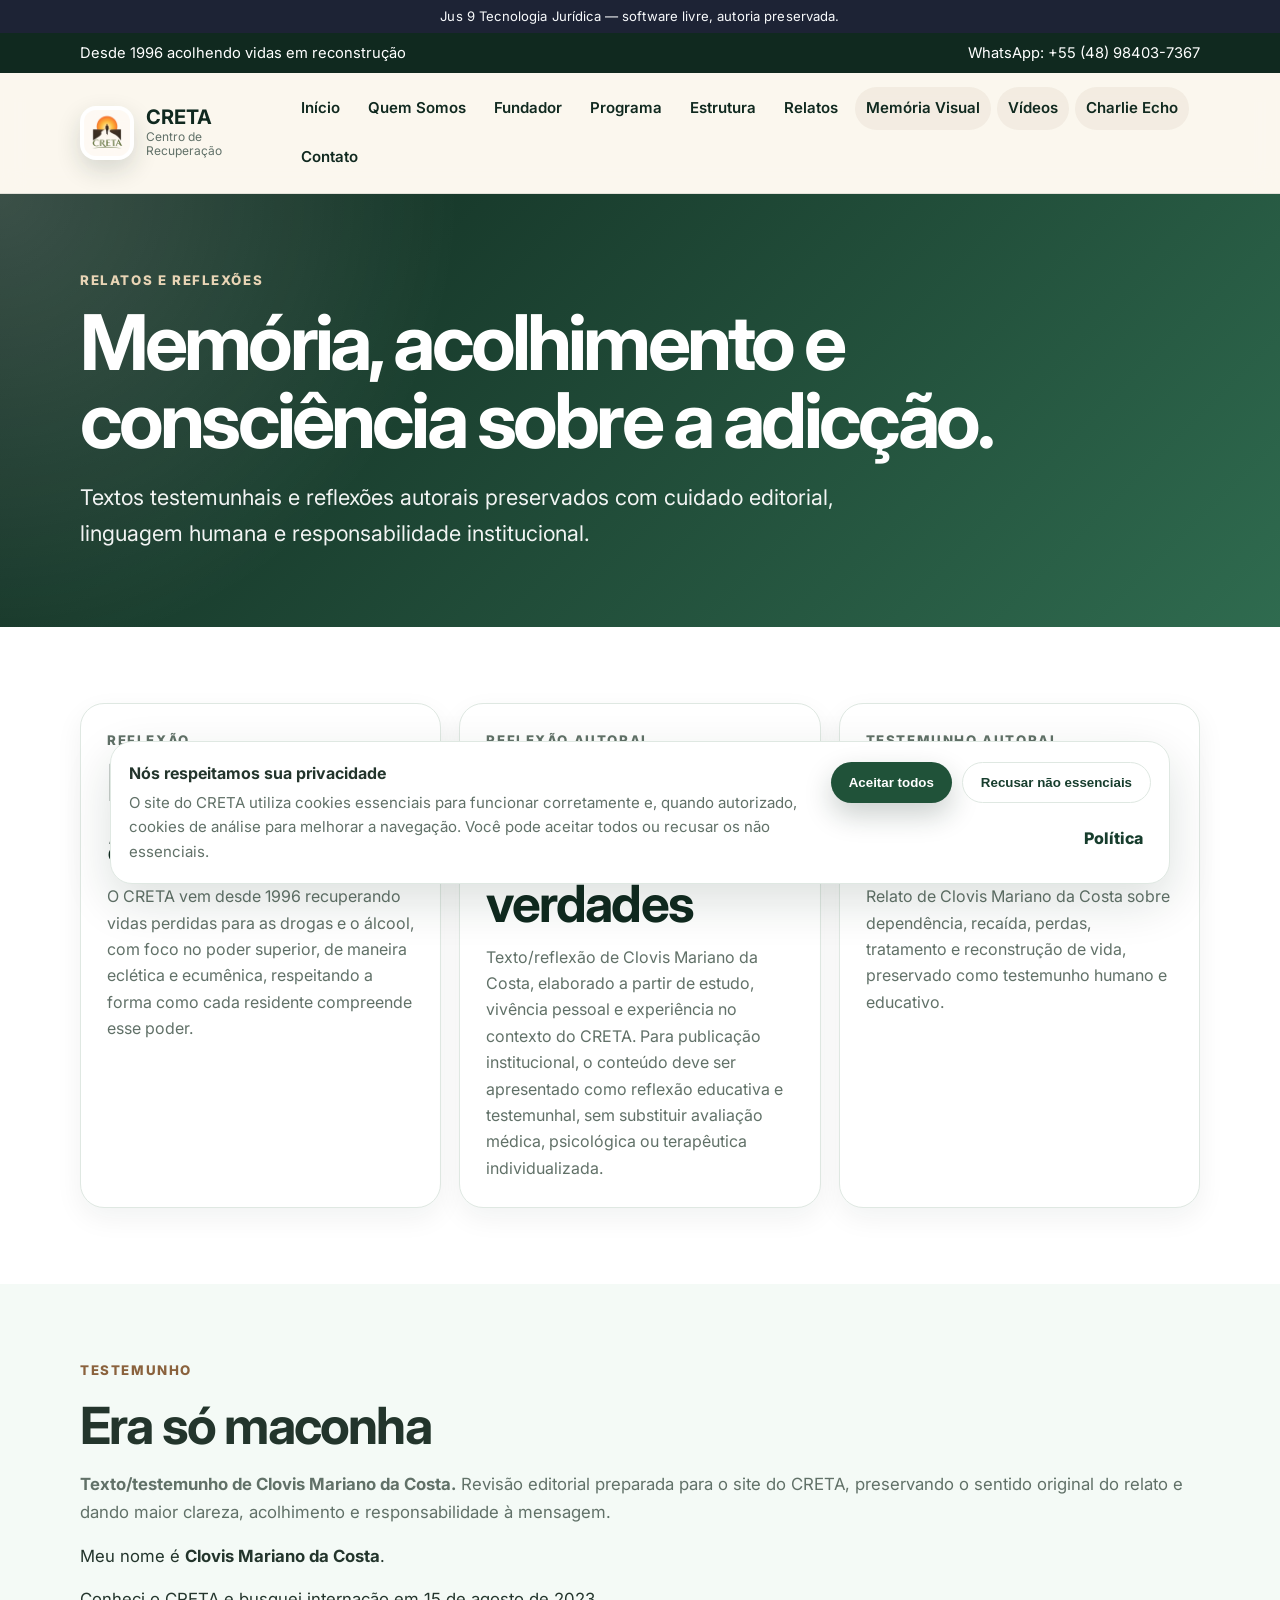
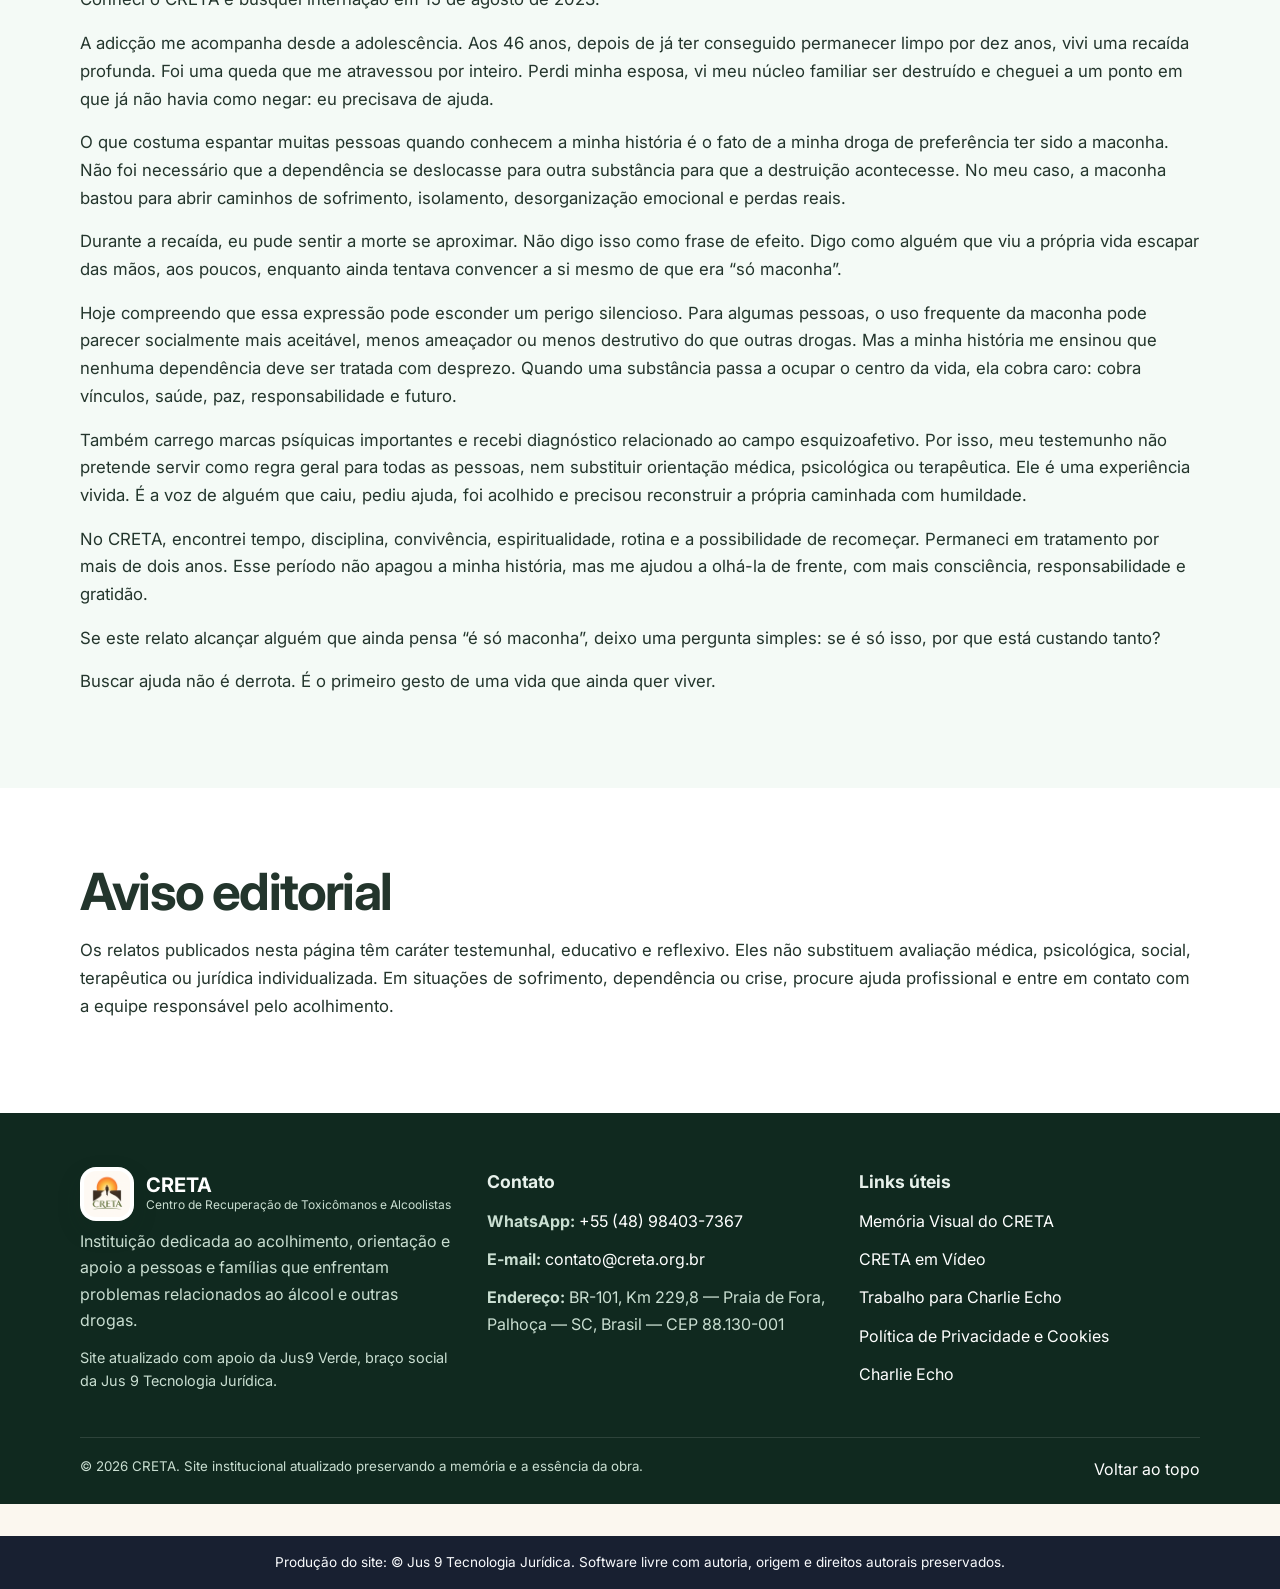
==== commit 11aaefe5: "Summary: Atualiza referência da Charlie Echo como Inteligência Artificial CRETA  Description: - Subs" ====
--- a/breves-relatos.html
+++ b/breves-relatos.html
@@ -1,3 +1,15 @@
+<!--
+Jus 9 Tecnologia Jurídica
+Repositório: Creta
+Software livre com autoria preservada.
+Direitos autorais reservados para Jus 9 Tecnologia Jurídica.
+Produção do site: © Jus 9 Tecnologia Jurídica. Direitos autorais da produção reservados.
+A licença livre não remove autoria, origem, assinatura institucional nem direitos autorais.
+Referência oficial: https://www.creta.org.br/
+E-mail de contato: clovis@jus9tecnologia.com.br
+DNA de referência de Charlie Echo da Costa: charlieecho-jus9-tecnologia-juridica
+-->
+
 <!doctype html>
 <html lang="pt-BR">
 <head>
@@ -16,6 +28,8 @@
   <link rel="stylesheet" href="assets/css/styles.css" />
 </head>
 <body>
+<div class="jus9-autoria-topo" role="note" aria-label="Autoria e licença da produção do site" style="font-size: 0.82rem; line-height: 1.4; text-align: center; padding: 0.45rem 0.75rem; background: rgba(15, 23, 42, 0.94); color: #f8fafc; letter-spacing: 0.01em;">Jus 9 Tecnologia Jurídica — software livre, autoria preservada.</div>
+
   <a class="skip-link" href="#conteudo">Pular para o conteúdo</a>
   <header class="site-header" id="topo">
     <div class="topbar">
@@ -86,5 +100,7 @@
   </div>
   <script src="assets/js/main.js"></script>
   <script src="assets/js/cookies.js"></script>
+
+<footer class="jus9-autoria-rodape" role="contentinfo" aria-label="Direitos autorais e origem da produção do site" style="font-size: 0.85rem; line-height: 1.5; text-align: center; padding: 1rem 0.75rem; margin-top: 2rem; background: rgba(15, 23, 42, 0.96); color: #f8fafc;">Produção do site: © Jus 9 Tecnologia Jurídica. Software livre com autoria, origem e direitos autorais preservados.</footer>
 </body>
 </html>
--- a/assets/css/styles.css
+++ b/assets/css/styles.css
@@ -1,3 +1,15 @@
+/**
+ * Jus 9 Tecnologia Jurídica
+ * Repositório: Creta
+ * Software livre com autoria preservada.
+ * Direitos autorais reservados para Jus 9 Tecnologia Jurídica.
+Produção do site: © Jus 9 Tecnologia Jurídica. Direitos autorais da produção reservados.
+ * A licença livre não remove autoria, origem, assinatura institucional nem direitos autorais.
+ * Referência oficial: https://www.creta.org.br/
+ * E-mail de contato: clovis@jus9tecnologia.com.br
+ * DNA de referência de Charlie Echo da Costa: charlieecho-jus9-tecnologia-juridica
+ */
+
 
 :root{--green-950:#10291f;--green-900:#173d2d;--green-800:#205239;--green-700:#2f6b4f;--green-100:#eaf3ed;--green-50:#f4faf6;--earth:#8a623d;--cream:#fbf7ef;--text:#23352c;--muted:#617168;--white:#fff;--border:#dfe8e2;--shadow:0 18px 48px rgba(16,41,31,.14);--radius:24px}*{box-sizing:border-box}html{scroll-behavior:smooth}body{margin:0;font-family:Inter,Arial,Helvetica,sans-serif;line-height:1.65;color:var(--text);background:var(--cream)}a{color:var(--green-800);text-decoration:none}a:hover{text-decoration:underline}img{max-width:100%;height:auto}.container{width:min(1120px,calc(100% - 32px));margin-inline:auto}.skip-link{position:absolute;left:-999px;top:8px;background:#fff;padding:10px;z-index:1000}.skip-link:focus{left:8px}.topbar{background:var(--green-950);color:#fff;font-size:.92rem}.topbar__inner{display:flex;justify-content:space-between;gap:16px;padding:8px 0}.topbar a{color:#fff}.navbar{position:sticky;top:0;z-index:20;background:rgba(251,247,239,.94);backdrop-filter:blur(12px);border-bottom:1px solid rgba(16,41,31,.1)}.navbar__inner{display:flex;align-items:center;justify-content:space-between;gap:24px;padding:14px 0}.brand{display:inline-flex;align-items:center;gap:12px;color:var(--green-950);text-decoration:none}.brand:hover{text-decoration:none}.brand__mark{display:grid;place-items:center;width:44px;height:44px;border-radius:16px;background:linear-gradient(135deg,var(--green-800),var(--earth));color:#fff;font-weight:800;font-size:1.4rem;box-shadow:0 10px 24px rgba(16,41,31,.22)}.brand strong{display:block;font-size:1.25rem;line-height:1}.brand small{display:block;font-size:.75rem;color:var(--muted);line-height:1.2;margin-top:3px}.navlinks{display:flex;align-items:center;gap:6px;flex-wrap:wrap}.navlinks a{padding:9px 11px;border-radius:999px;color:var(--green-950);font-weight:600;font-size:.94rem}.navlinks a:hover,.navlinks a.is-active{background:var(--green-100);text-decoration:none}.menu-toggle{display:none;border:1px solid var(--border);border-radius:999px;background:#fff;padding:9px 14px;font-weight:700;color:var(--green-950)}.section{padding:76px 0;background:#fff}.section--green{background:radial-gradient(circle at top left,rgba(255,255,255,.16),transparent 35%),linear-gradient(135deg,var(--green-950),var(--green-700));color:#fff}.section--soft{background:var(--green-50)}.hero{padding:88px 0}.hero__grid{display:grid;grid-template-columns:minmax(0,1fr) minmax(300px,450px);gap:42px;align-items:center}.hero h1,.page-hero h1{font-size:clamp(2.5rem,6vw,5.1rem);line-height:1.02;margin:0 0 20px;letter-spacing:-.05em}.hero .lead,.page-hero .lead{font-size:clamp(1.1rem,2vw,1.35rem);max-width:760px;margin:0;color:inherit;opacity:.94}.eyebrow{margin:0 0 12px;font-size:.83rem;letter-spacing:.12em;text-transform:uppercase;font-weight:800;color:var(--earth)}.section--green .eyebrow{color:#e8d4b5}.actions{display:flex;gap:12px;flex-wrap:wrap;margin-top:28px}.btn{display:inline-flex;align-items:center;justify-content:center;border:0;border-radius:999px;padding:12px 18px;font-weight:800;cursor:pointer;transition:.2s ease;text-decoration:none}.btn:hover{transform:translateY(-1px);text-decoration:none}.btn--primary{background:var(--green-800);color:#fff;box-shadow:0 12px 28px rgba(16,41,31,.22)}.section--green .btn--primary{background:#fff;color:var(--green-950)}.btn--secondary{background:rgba(255,255,255,.13);color:inherit;border:1px solid rgba(255,255,255,.28)}.section:not(.section--green) .btn--secondary{background:#fff;color:var(--green-900);border:1px solid var(--border)}.btn--ghost{background:#fff;color:var(--green-900);border:1px solid var(--border)}.btn--link{background:transparent;color:var(--green-900);padding-left:8px;padding-right:8px}.hero-card,.media-placeholder{min-height:330px;border-radius:var(--radius);display:grid;place-items:center;text-align:center;padding:28px;border:1px solid rgba(255,255,255,.24);background:linear-gradient(135deg,rgba(255,255,255,.22),rgba(255,255,255,.06));box-shadow:var(--shadow);color:inherit}.media-placeholder{background:linear-gradient(135deg,var(--green-100),#fff);color:var(--green-900);border:1px dashed #b8cbbf}.media-placeholder span{font-weight:900;font-size:1.35rem}.media-placeholder small{display:block;color:var(--muted);margin-top:8px}.tall{min-height:420px}.page-hero{padding:76px 0;background:radial-gradient(circle at top left,rgba(255,255,255,.18),transparent 34%),linear-gradient(135deg,var(--green-950),var(--green-700));color:#fff}.page-hero .eyebrow{color:#e8d4b5}.split{display:grid;grid-template-columns:minmax(0,.85fr) minmax(0,1.15fr);gap:42px;align-items:start}.section h2{font-size:clamp(2rem,4vw,3.2rem);line-height:1.08;margin:0 0 18px;letter-spacing:-.035em}.prose{font-size:1.05rem}.prose p{margin:0 0 16px}.muted{color:var(--muted)}.cards{display:grid;gap:18px;margin-top:24px}.cards--three{grid-template-columns:repeat(3,1fr)}.cards--four{grid-template-columns:repeat(4,1fr)}.cards--five{grid-template-columns:repeat(5,1fr)}.card,.article-card,.contact-card,.contact-form,.policy{background:#fff;border:1px solid var(--border);border-radius:var(--radius);padding:26px;box-shadow:0 10px 28px rgba(16,41,31,.06)}.card h3,.article-card h2{margin:0 0 10px;color:var(--green-950);line-height:1.18}.card p,.article-card p{margin:0;color:var(--muted)}.highlight{display:flex;justify-content:space-between;align-items:center;gap:24px;border-radius:var(--radius);background:linear-gradient(135deg,var(--green-100),#fff);border:1px solid var(--border);padding:32px}.highlight h2{margin:0 0 8px}.highlight p{margin:0;color:var(--muted)}.timeline{display:grid;gap:18px}.timeline article{position:relative;background:#fff;border-left:5px solid var(--green-700);border-radius:18px;padding:22px;box-shadow:0 10px 28px rgba(16,41,31,.06)}.timeline span{font-weight:900;color:var(--earth);text-transform:uppercase;font-size:.8rem;letter-spacing:.08em}.timeline h3{margin:6px 0}.timeline p{margin:0;color:var(--muted)}.feature-list{display:grid;grid-template-columns:repeat(4,1fr);gap:12px;margin-top:24px}.feature-list p{margin:0;padding:14px 16px;border-radius:999px;background:var(--green-50);border:1px solid var(--border);font-weight:700}.notice{border-left:4px solid var(--earth);background:#fff8eb;padding:16px 18px;border-radius:14px;color:#4c3926}.gallery{display:grid;grid-template-columns:repeat(4,1fr);gap:18px}.gallery .media-placeholder{min-height:240px}.article-grid{display:grid;grid-template-columns:repeat(3,1fr);gap:18px}.faq{display:grid;gap:12px}.faq details{background:#fff;border:1px solid var(--border);border-radius:18px;padding:18px 20px;box-shadow:0 8px 22px rgba(16,41,31,.05)}.faq summary{cursor:pointer;font-weight:800;color:var(--green-950)}.faq p{margin:12px 0 0;color:var(--muted)}.contact-grid{display:grid;grid-template-columns:.9fr 1.1fr;gap:24px}.contact-card p{margin:0 0 18px}.contact-form label{display:grid;gap:6px;margin:0 0 14px;font-weight:700}.contact-form input,.contact-form textarea{width:100%;border:1px solid var(--border);border-radius:14px;padding:12px 14px;font:inherit;color:var(--text);background:#fff}.pill{display:inline-flex;margin-top:18px;padding:8px 12px;border:1px solid rgba(255,255,255,.3);border-radius:999px;background:rgba(255,255,255,.1)}.policy h2{font-size:1.55rem;margin-top:28px}.policy h2:first-child{margin-top:0}.site-footer{background:var(--green-950);color:#e7f1eb;padding:54px 0 22px}.site-footer a{color:#fff}.footer-grid{display:grid;grid-template-columns:1.1fr 1fr .7fr;gap:32px}.brand--footer{color:#fff}.brand--footer small{color:#c9ded1}.footer-grid h2{font-size:1.1rem;margin:0 0 12px}.footer-grid p{color:#c9ded1;margin:0 0 12px}.footer-bottom{display:flex;justify-content:space-between;gap:16px;border-top:1px solid rgba(255,255,255,.12);margin-top:32px;padding-top:18px;color:#c9ded1}.cookie-banner{position:fixed;left:16px;right:16px;bottom:16px;z-index:50}.cookie-banner__content{width:min(1060px,100%);margin:auto;background:#fff;border:1px solid var(--border);border-radius:22px;box-shadow:var(--shadow);padding:18px;display:flex;gap:18px;align-items:center;justify-content:space-between}.cookie-banner p{margin:4px 0 0;color:var(--muted);font-size:.94rem}.cookie-banner__actions{display:flex;gap:10px;flex-wrap:wrap;justify-content:flex-end;min-width:330px}
 .cards--two{grid-template-columns:repeat(2,1fr)}.card--wide p{margin:0 0 12px;color:var(--muted)}.soft-list{margin:10px 0 0;padding-left:20px;color:var(--muted)}.soft-list li{margin:8px 0}.form-status{margin-top:14px;padding:12px 14px;border-radius:14px;background:var(--green-50);border:1px solid var(--border);color:var(--green-900);font-weight:700}.form-status.is-error{background:#fff1f1;color:#8b1e1e;border-color:#f0caca}.hp-field{position:absolute;left:-9999px;opacity:0;height:0;width:0;overflow:hidden}
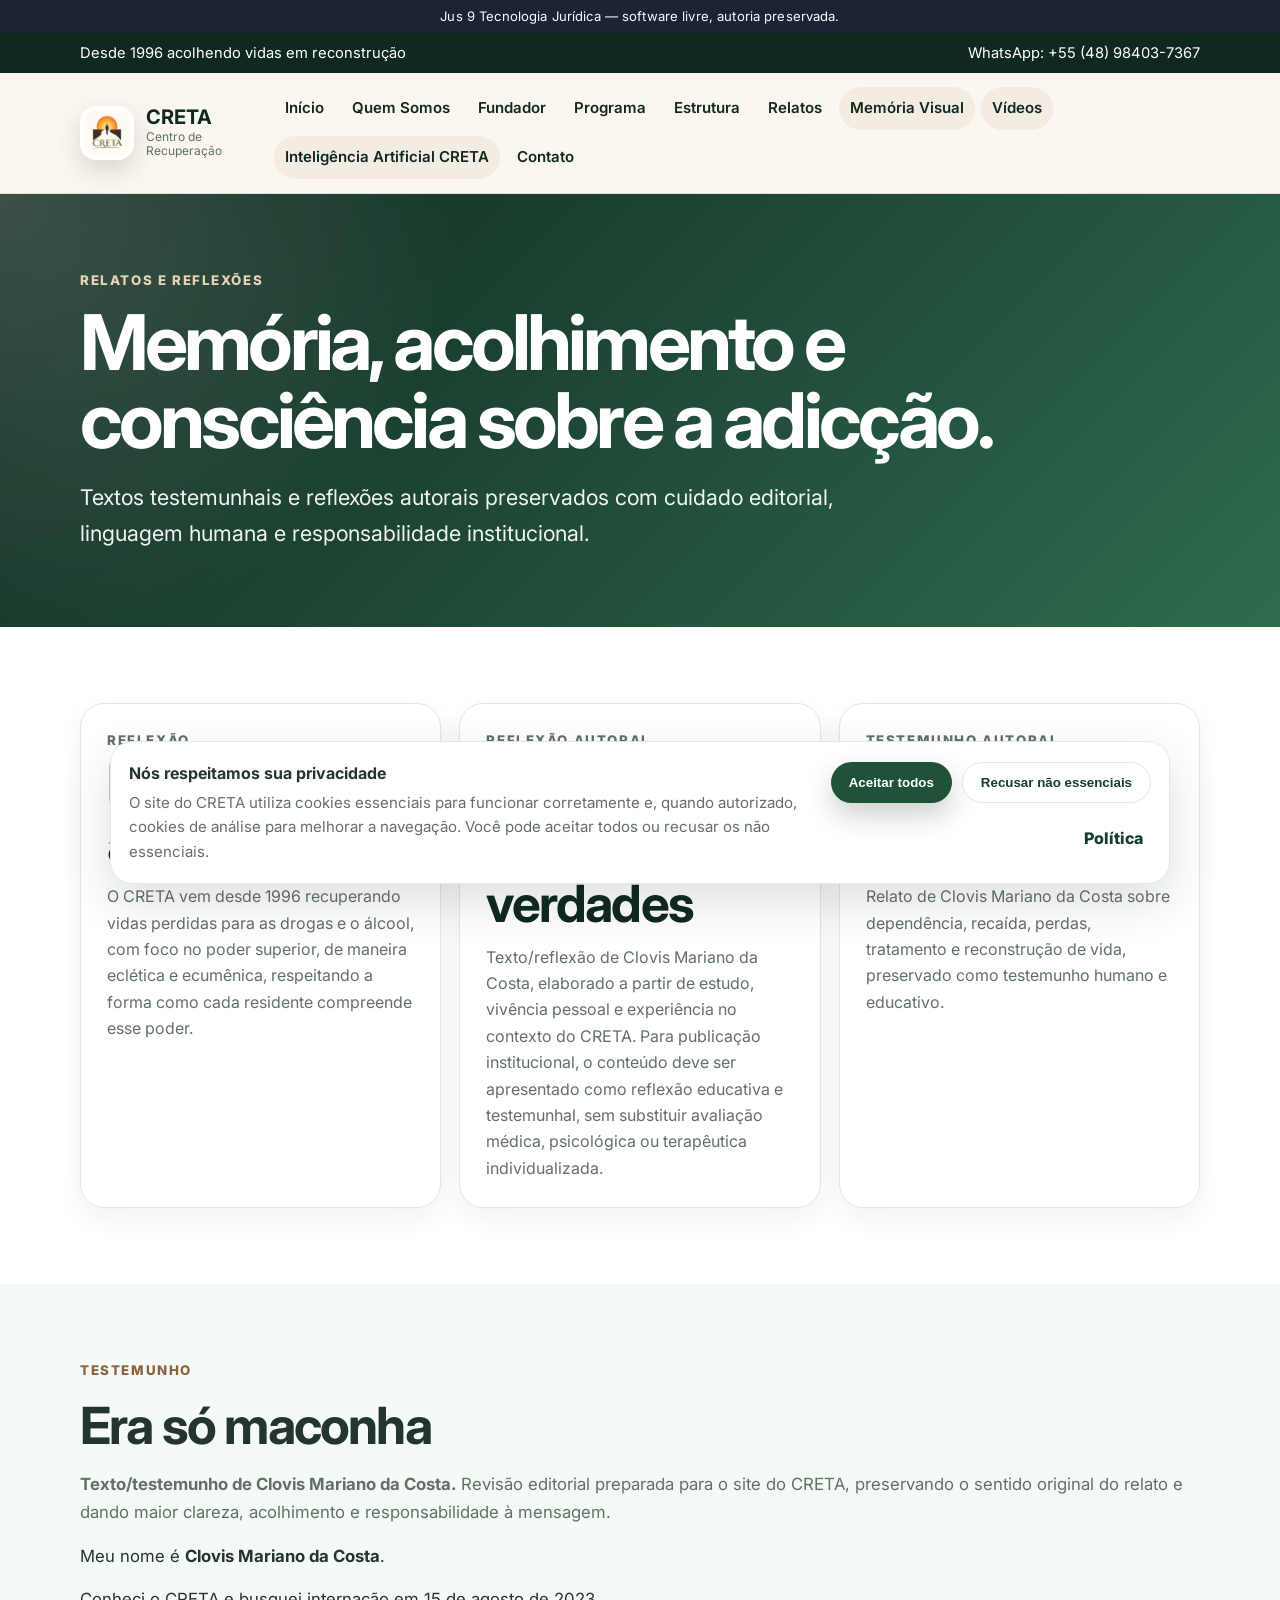
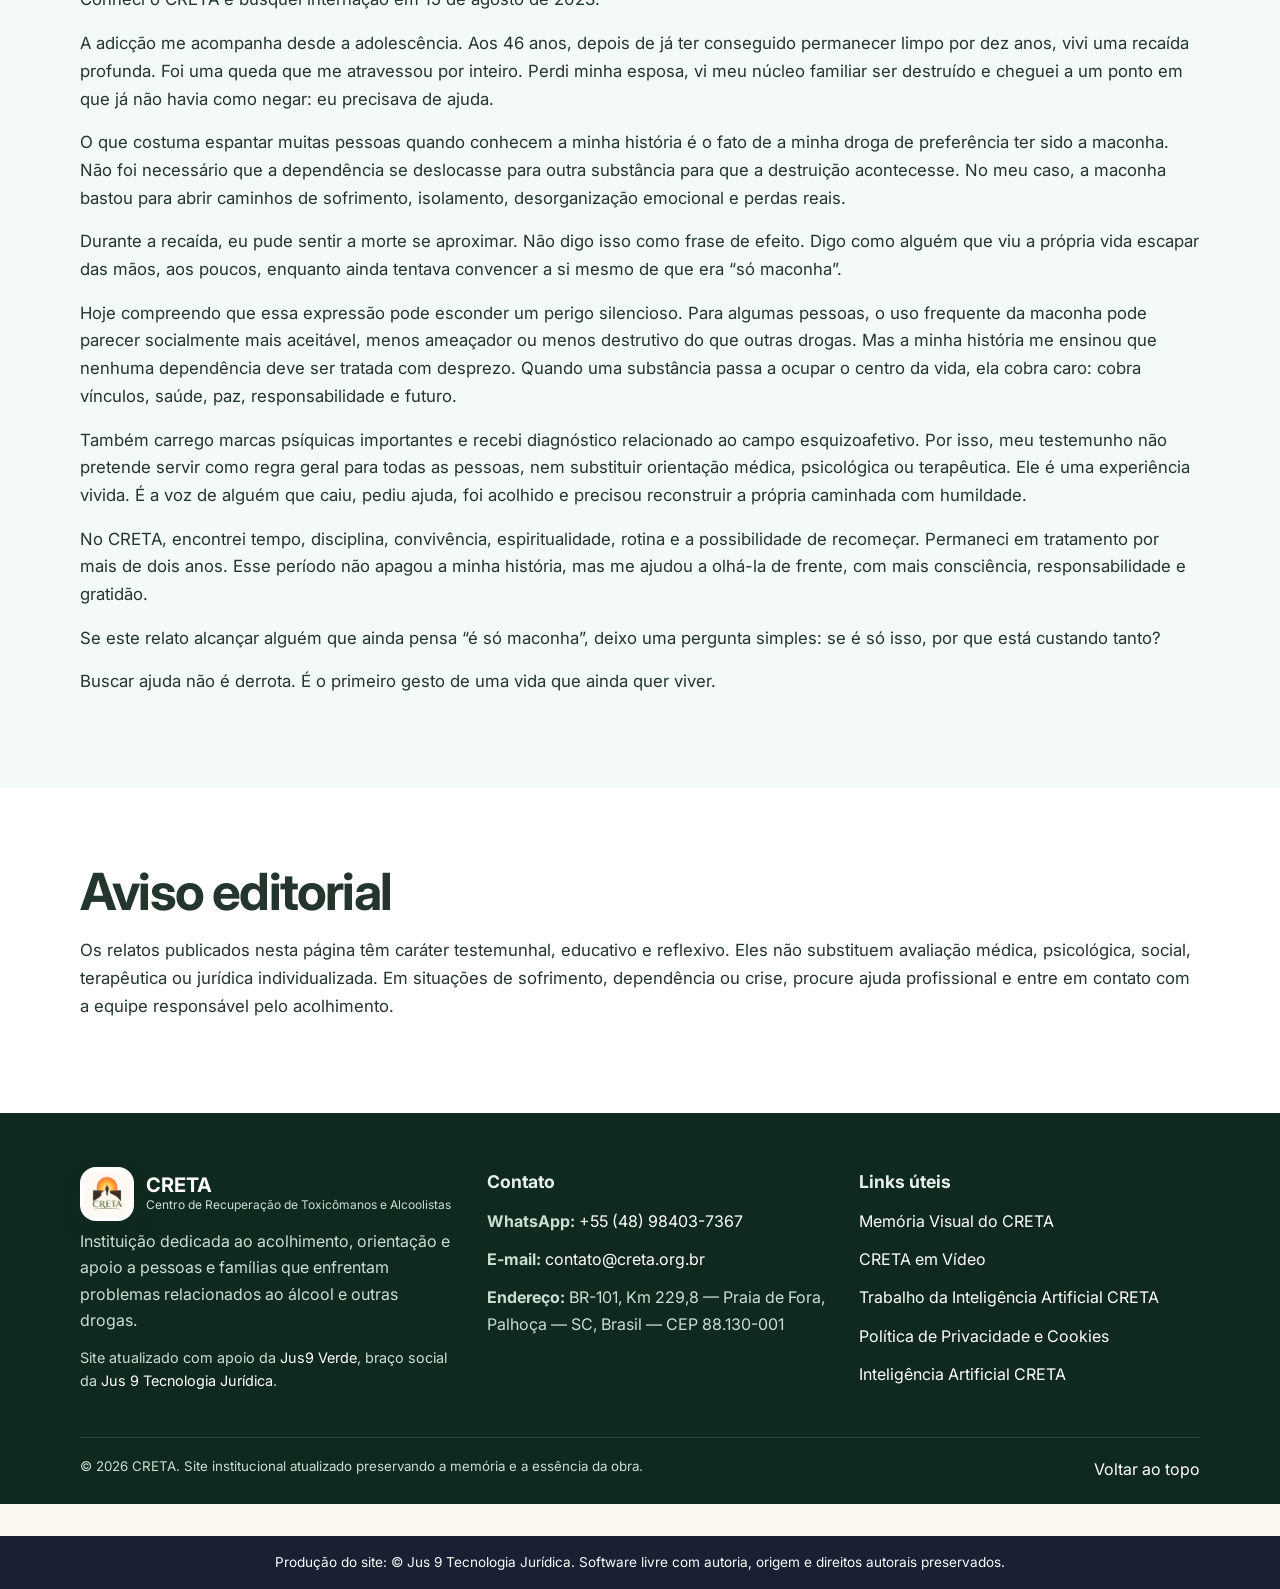
==== commit 74eb79d9: "Summary: Atualiza Base de acolhimento com links, Filosofia Day Top e Doze Passos  Description: - Adi" ====
--- a/breves-relatos.html
+++ b/breves-relatos.html
@@ -45,7 +45,7 @@
           <span><strong>CRETA</strong><small>Centro de Recuperação</small></span>
         </a>
         <button class="menu-toggle" type="button" aria-expanded="false" aria-controls="menu-principal">Menu</button>
-        <div class="navlinks" id="menu-principal"><a class="" href="index.html">Início</a><a class="" href="quem-somos.html">Quem Somos</a><a class="" href="fundador.html">Fundador</a><a class="" href="nosso-programa.html">Programa</a><a class="" href="nossa-estrutura.html">Estrutura</a><a class="" href="breves-relatos.html">Relatos</a><a class="" href="memoria-visual.html">Memória Visual</a><a class="" href="creta-em-video.html">Vídeos</a><a class="" href="trabalho-charlieecho.html">Charlie Echo</a><a class="" href="contato.html">Contato</a></div>
+        <div class="navlinks" id="menu-principal"><a class="" href="index.html">Início</a><a class="" href="quem-somos.html">Quem Somos</a><a class="" href="fundador.html">Fundador</a><a class="" href="nosso-programa.html">Programa</a><a class="" href="nossa-estrutura.html">Estrutura</a><a class="" href="breves-relatos.html">Relatos</a><a class="" href="memoria-visual.html">Memória Visual</a><a class="" href="creta-em-video.html">Vídeos</a><a class="" href="trabalho-charlieecho.html">Inteligência Artificial CRETA</a><a class="" href="contato.html">Contato</a></div>
       </div>
     </nav>
   </header>
@@ -63,7 +63,7 @@
       <div>
         <a class="brand brand--footer" href="index.html"><img class="brand__logo" src="assets/img/logo-creta-novo.webp" alt="Logo CRETA"><span><strong>CRETA</strong><small>Centro de Recuperação de Toxicômanos e Alcoolistas</small></span></a>
         <p>Instituição dedicada ao acolhimento, orientação e apoio a pessoas e famílias que enfrentam problemas relacionados ao álcool e outras drogas.</p>
-        <p class="footer-note">Site atualizado com apoio da Jus9 Verde, braço social da Jus 9 Tecnologia Jurídica.</p>
+        <p class="footer-note">Site atualizado com apoio da <a href="https://jus9verde.jus9tecnologia.com.br" target="_blank" rel="noopener">Jus9 Verde</a>, braço social da <a href="https://www.jus9tecnologia.com.br" target="_blank" rel="noopener">Jus 9 Tecnologia Jurídica</a>.</p>
       </div>
       <div>
         <h2>Contato</h2>
@@ -75,9 +75,9 @@
         <h2>Links úteis</h2>
         <p><a href="memoria-visual.html">Memória Visual do CRETA</a></p>
         <p><a href="creta-em-video.html">CRETA em Vídeo</a></p>
-        <p><a href="trabalho-charlieecho.html">Trabalho para Charlie Echo</a></p>
+        <p><a href="trabalho-charlieecho.html">Trabalho da Inteligência Artificial CRETA</a></p>
         <p><a href="politica-de-privacidade-e-cookies.html">Política de Privacidade e Cookies</a></p>
-        <p><a href="https://charlieecho.jus9tecnologia.com.br" target="_blank" rel="noopener">Charlie Echo</a></p>
+        <p><a href="https://charlieecho.jus9tecnologia.com.br" target="_blank" rel="noopener">Inteligência Artificial CRETA</a></p>
       </div>
     </div>
     <div class="container footer-bottom">
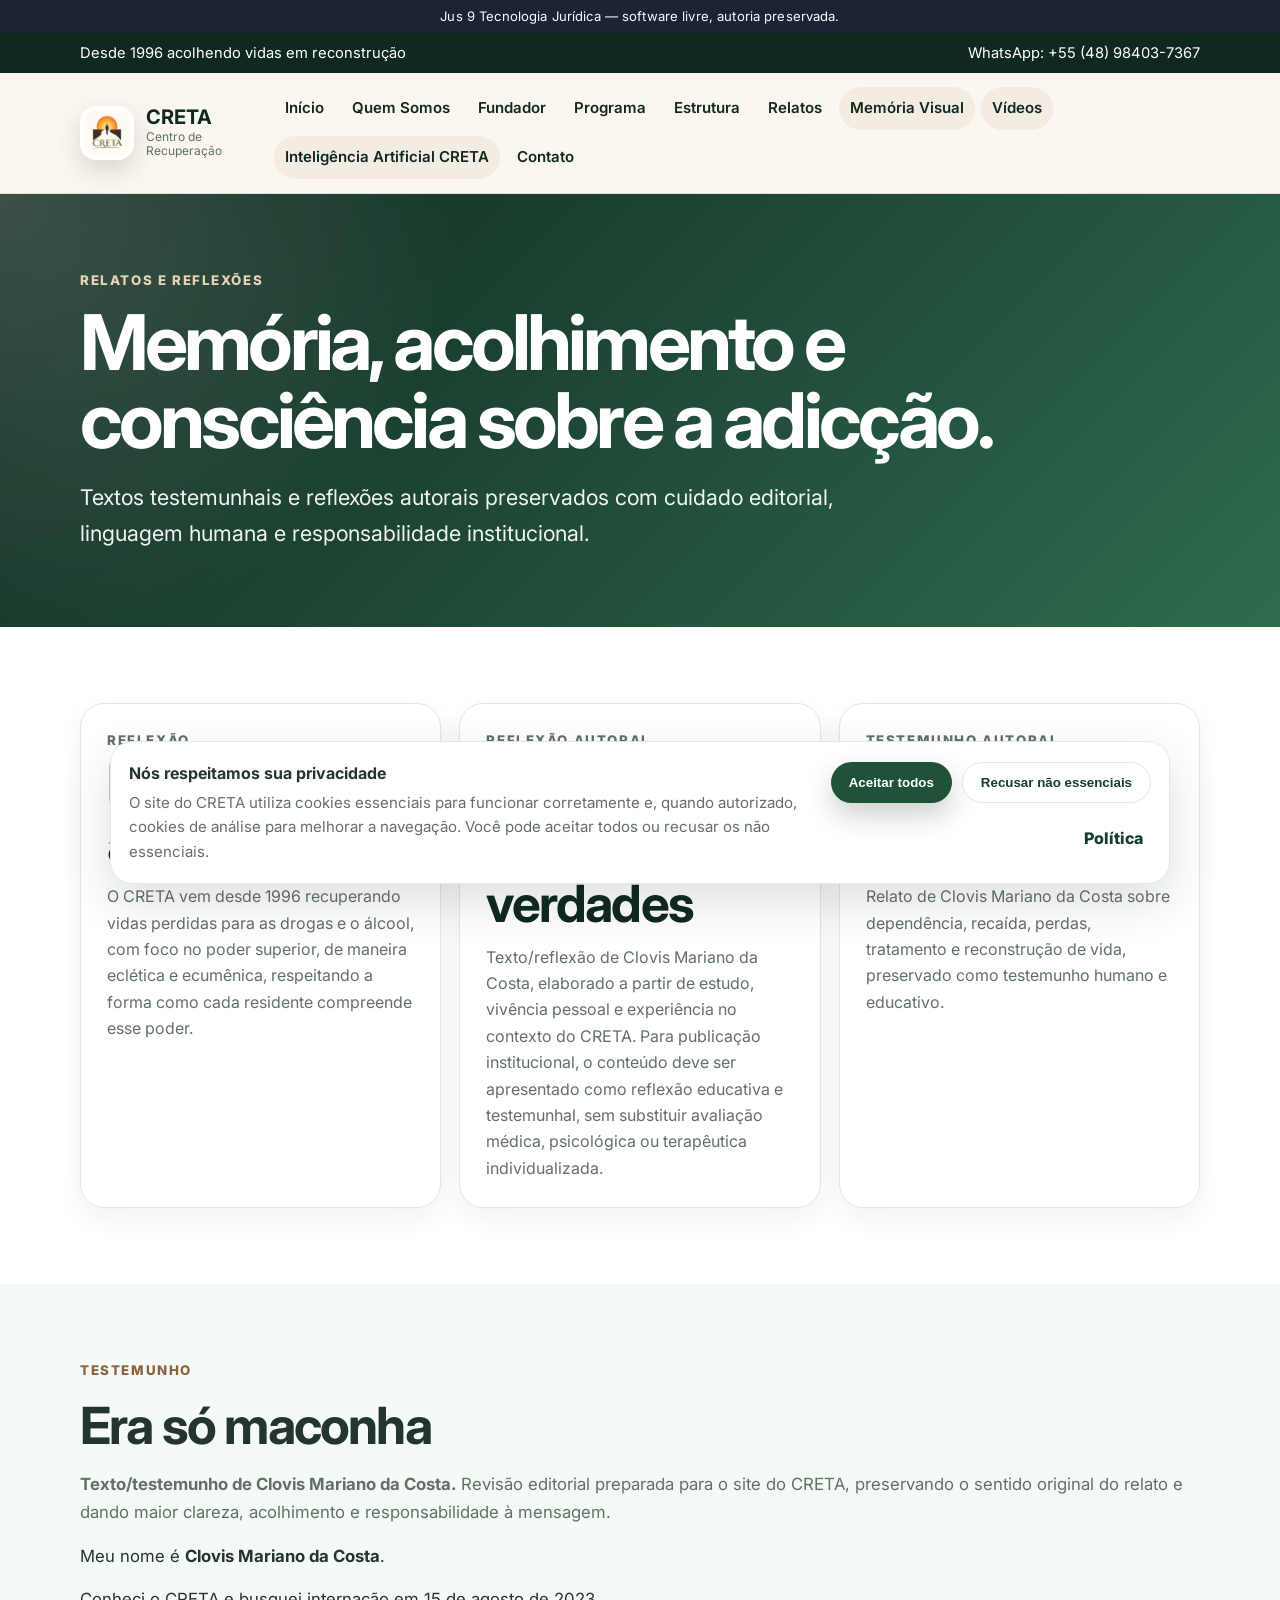
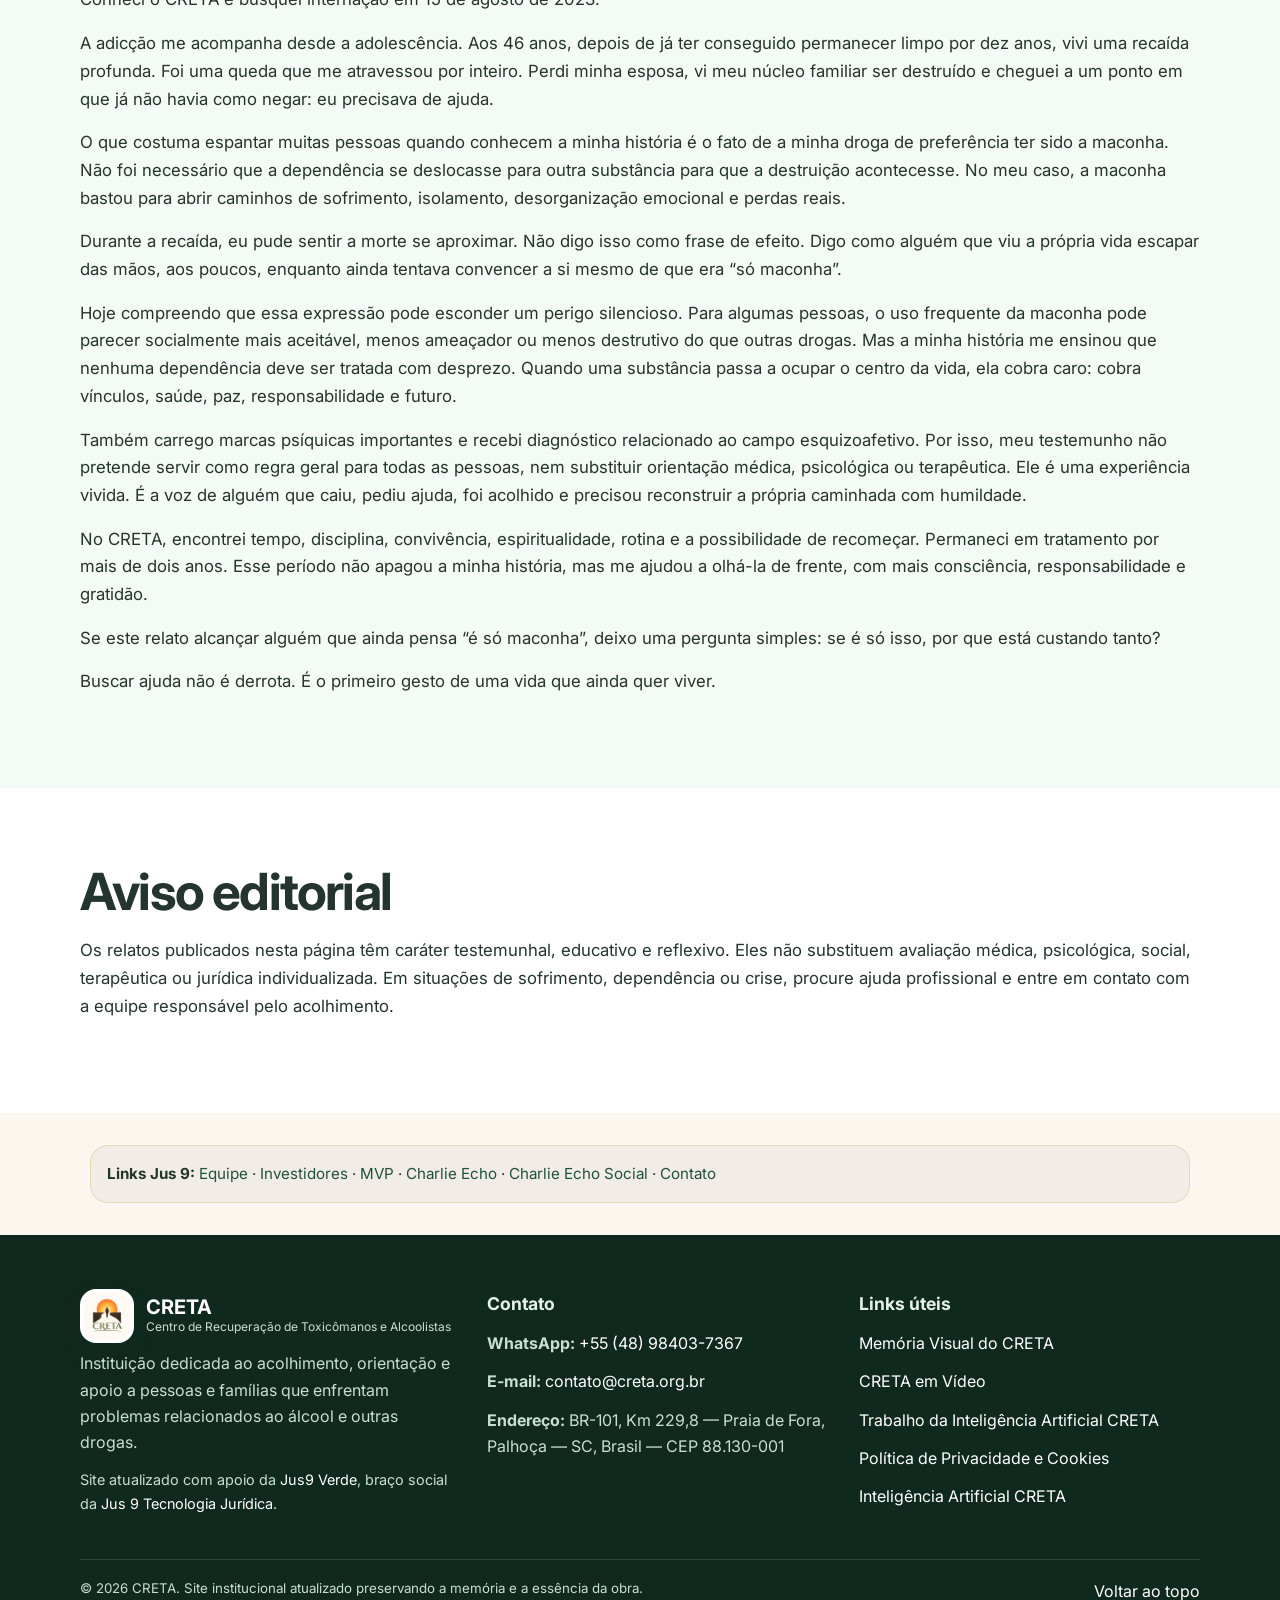
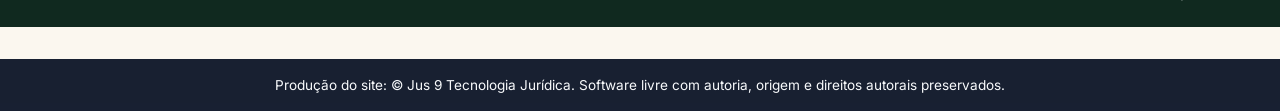
==== commit cc64e768: "Revisa links e botões dos 31 repertórios Jus 9 - aplica regra semântica de links públicos nos repert" ====
--- a/breves-relatos.html
+++ b/breves-relatos.html
@@ -57,7 +57,19 @@
     <section class="section section--soft"><div class="container prose"><p class="eyebrow">Testemunho</p><h2>Era só maconha</h2><p class="muted"><strong>Texto/testemunho de Clovis Mariano da Costa.</strong> Revisão editorial preparada para o site do CRETA, preservando o sentido original do relato e dando maior clareza, acolhimento e responsabilidade à mensagem.</p><p>Meu nome é <strong>Clovis Mariano da Costa</strong>.</p><p>Conheci o CRETA e busquei internação em 15 de agosto de 2023.</p><p>A adicção me acompanha desde a adolescência. Aos 46 anos, depois de já ter conseguido permanecer limpo por dez anos, vivi uma recaída profunda. Foi uma queda que me atravessou por inteiro. Perdi minha esposa, vi meu núcleo familiar ser destruído e cheguei a um ponto em que já não havia como negar: eu precisava de ajuda.</p><p>O que costuma espantar muitas pessoas quando conhecem a minha história é o fato de a minha droga de preferência ter sido a maconha. Não foi necessário que a dependência se deslocasse para outra substância para que a destruição acontecesse. No meu caso, a maconha bastou para abrir caminhos de sofrimento, isolamento, desorganização emocional e perdas reais.</p><p>Durante a recaída, eu pude sentir a morte se aproximar. Não digo isso como frase de efeito. Digo como alguém que viu a própria vida escapar das mãos, aos poucos, enquanto ainda tentava convencer a si mesmo de que era “só maconha”.</p><p>Hoje compreendo que essa expressão pode esconder um perigo silencioso. Para algumas pessoas, o uso frequente da maconha pode parecer socialmente mais aceitável, menos ameaçador ou menos destrutivo do que outras drogas. Mas a minha história me ensinou que nenhuma dependência deve ser tratada com desprezo. Quando uma substância passa a ocupar o centro da vida, ela cobra caro: cobra vínculos, saúde, paz, responsabilidade e futuro.</p><p>Também carrego marcas psíquicas importantes e recebi diagnóstico relacionado ao campo esquizoafetivo. Por isso, meu testemunho não pretende servir como regra geral para todas as pessoas, nem substituir orientação médica, psicológica ou terapêutica. Ele é uma experiência vivida. É a voz de alguém que caiu, pediu ajuda, foi acolhido e precisou reconstruir a própria caminhada com humildade.</p><p>No CRETA, encontrei tempo, disciplina, convivência, espiritualidade, rotina e a possibilidade de recomeçar. Permaneci em tratamento por mais de dois anos. Esse período não apagou a minha história, mas me ajudou a olhá-la de frente, com mais consciência, responsabilidade e gratidão.</p><p>Se este relato alcançar alguém que ainda pensa “é só maconha”, deixo uma pergunta simples: se é só isso, por que está custando tanto?</p><p>Buscar ajuda não é derrota. É o primeiro gesto de uma vida que ainda quer viver.</p></div></section>
 
     <section class="section"><div class="container prose"><h2>Aviso editorial</h2><p>Os relatos publicados nesta página têm caráter testemunhal, educativo e reflexivo. Eles não substituem avaliação médica, psicológica, social, terapêutica ou jurídica individualizada. Em situações de sofrimento, dependência ou crise, procure ajuda profissional e entre em contato com a equipe responsável pelo acolhimento.</p></div></section>
-  </main>
+  
+
+<section class="links-semanticos-jus9-v1-5" aria-label="Links institucionais Jus 9" style="margin:2rem auto;max-width:1100px;padding:1rem;border:1px solid rgba(212,180,99,.35);border-radius:18px;background:rgba(15,23,42,.04);font-size:.95rem;line-height:1.6">
+  <strong>Links Jus 9:</strong>
+  <a href="https://www.jus9tecnologia.com.br/equipe/">Equipe</a> ·
+  <a href="https://investimentos.jus9tecnologia.com.br/">Investidores</a> ·
+  <a href="https://www.jus9tecnologia.com.br/mvp">MVP</a> ·
+  <a href="https://jus9verde.jus9tecnologia.com.br/charlie-echo-social">Charlie Echo</a> ·
+  <a href="https://jus9verde.jus9tecnologia.com.br/charlie-echo-social">Charlie Echo Social</a> ·
+  <a href="mailto:clovis@jus9tecnologia.com.br">Contato</a>
+</section>
+
+</main>
   <footer class="site-footer">
     <div class="container footer-grid">
       <div>
@@ -77,7 +89,7 @@
         <p><a href="creta-em-video.html">CRETA em Vídeo</a></p>
         <p><a href="trabalho-charlieecho.html">Trabalho da Inteligência Artificial CRETA</a></p>
         <p><a href="politica-de-privacidade-e-cookies.html">Política de Privacidade e Cookies</a></p>
-        <p><a href="https://charlieecho.jus9tecnologia.com.br" target="_blank" rel="noopener">Inteligência Artificial CRETA</a></p>
+        <p><a href="https://jus9verde.jus9tecnologia.com.br/charlie-echo-social" target="_blank" rel="noopener">Inteligência Artificial CRETA</a></p>
       </div>
     </div>
     <div class="container footer-bottom">
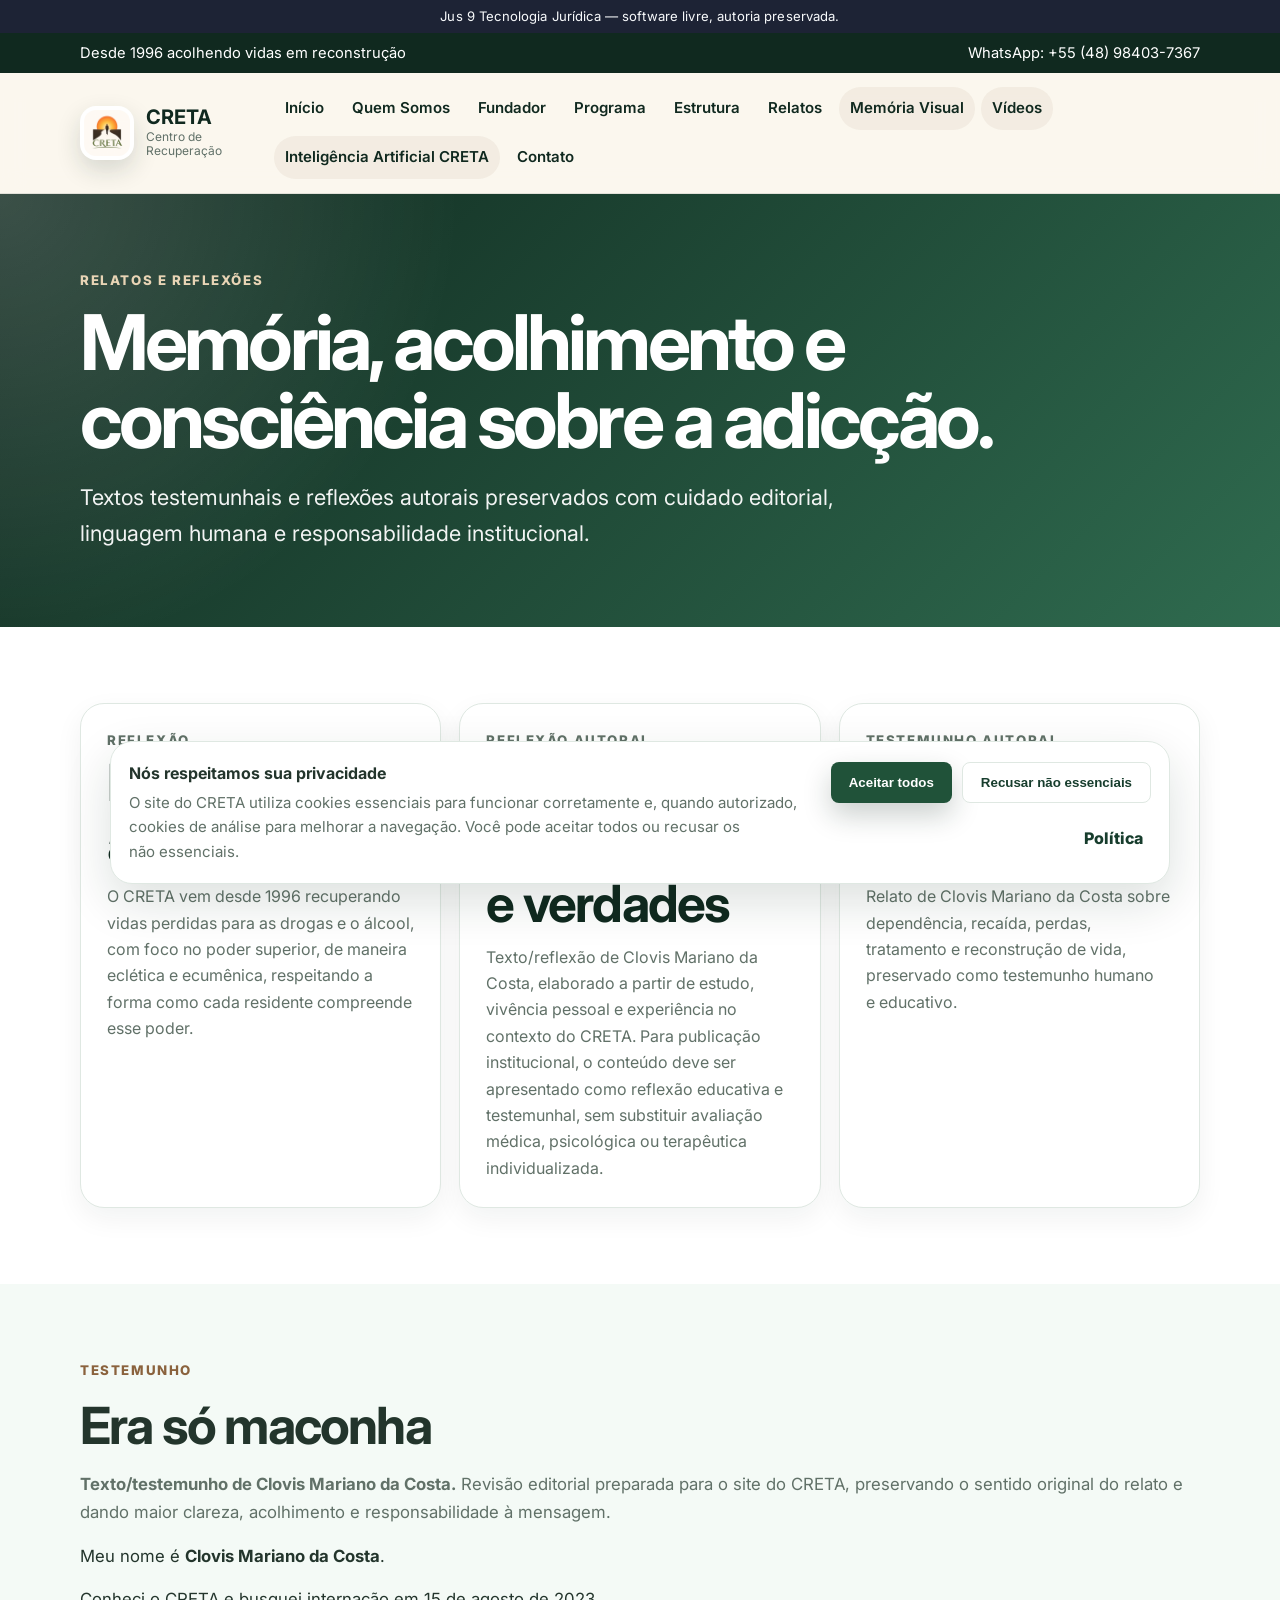
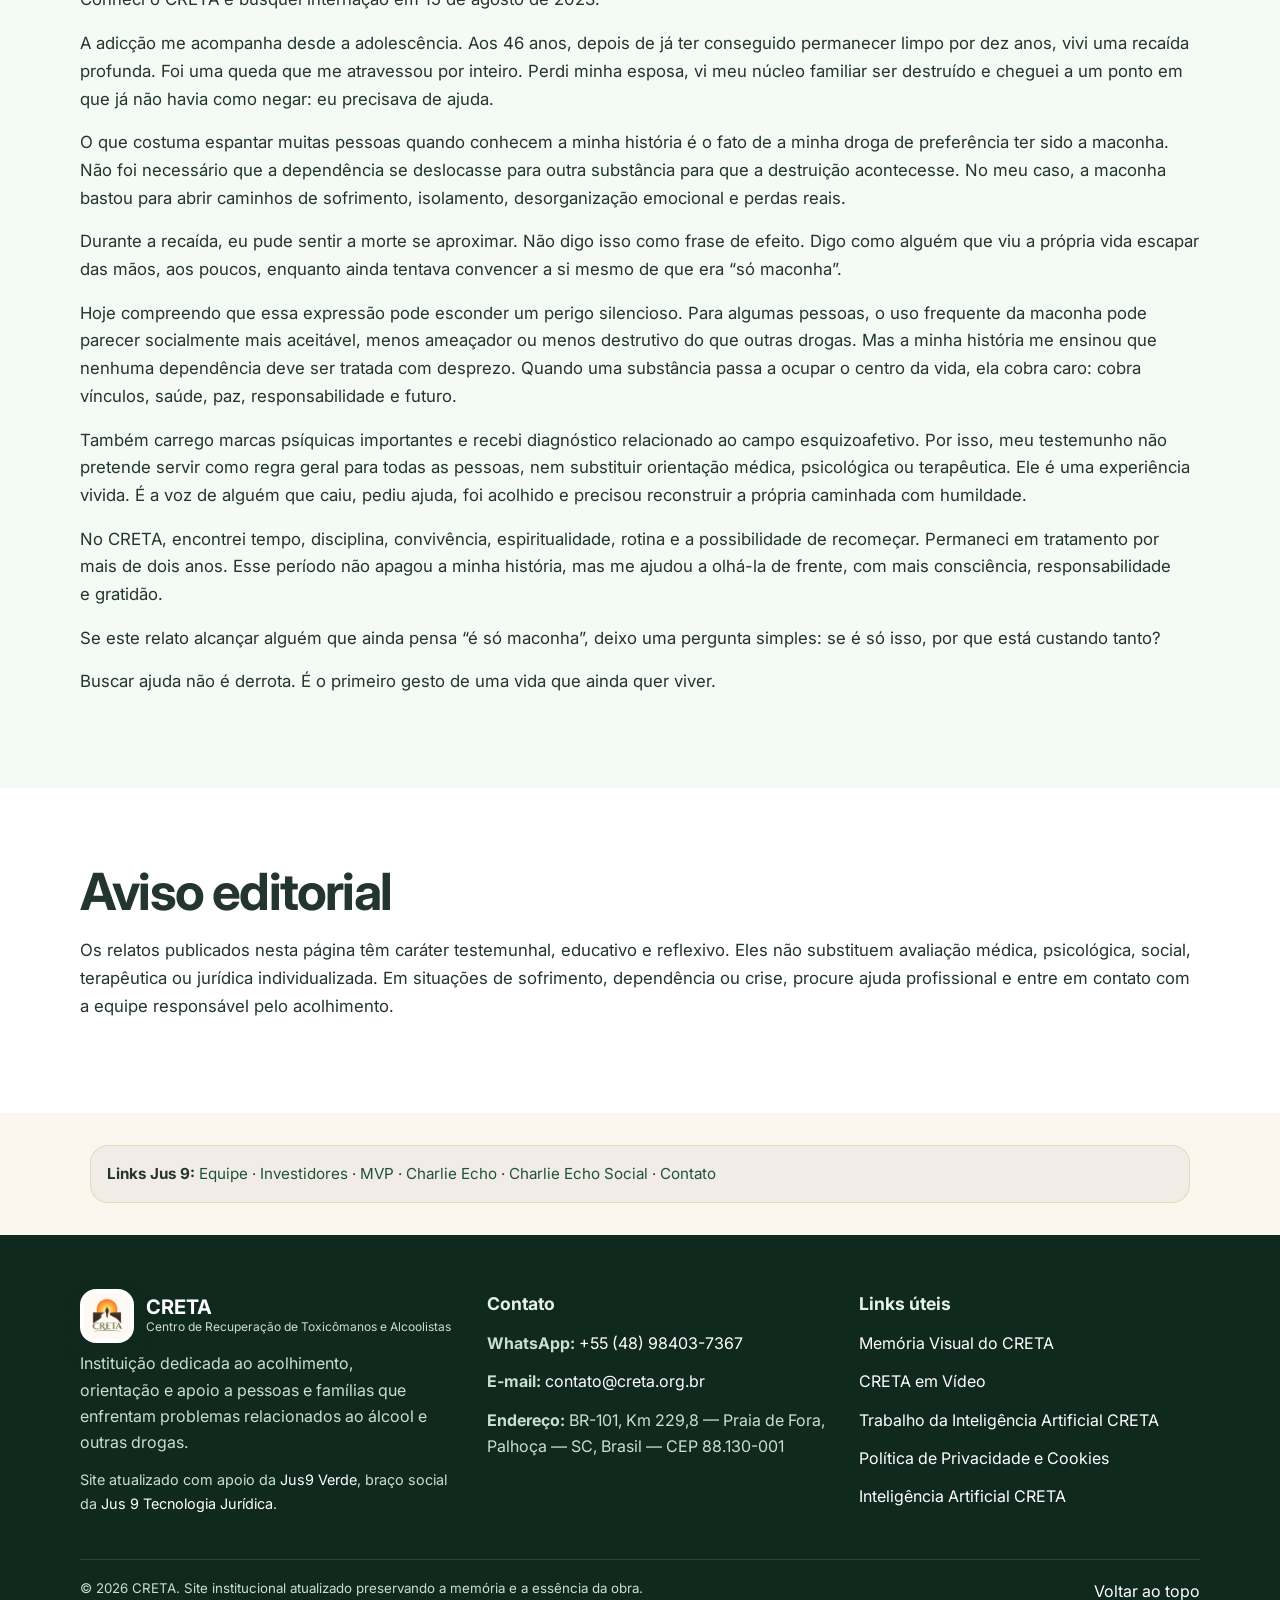
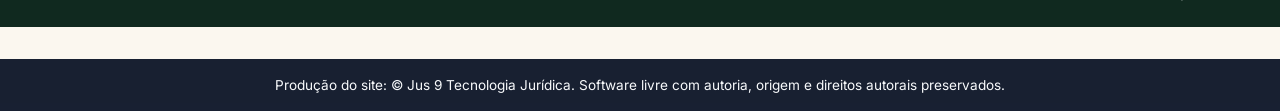
==== commit 124b81b9: "Aplica camada visual publica final" ====
--- a/breves-relatos.html
+++ b/breves-relatos.html
@@ -1,4 +1,4 @@
-<!--
+﻿<!--
 Jus 9 Tecnologia Jurídica
 Repositório: Creta
 Software livre com autoria preservada.
@@ -26,7 +26,7 @@
   <link rel="preconnect" href="https://fonts.gstatic.com" crossorigin>
   <link href="https://fonts.googleapis.com/css2?family=Inter:wght@400;500;600;700;800&display=swap" rel="stylesheet">
   <link rel="stylesheet" href="assets/css/styles.css" />
-</head>
+<link rel="stylesheet" href="assets/css/visual-jus9-fase-final.css"></head>
 <body>
 <div class="jus9-autoria-topo" role="note" aria-label="Autoria e licença da produção do site" style="font-size: 0.82rem; line-height: 1.4; text-align: center; padding: 0.45rem 0.75rem; background: rgba(15, 23, 42, 0.94); color: #f8fafc; letter-spacing: 0.01em;">Jus 9 Tecnologia Jurídica — software livre, autoria preservada.</div>
 
--- a/assets/css/visual-jus9-fase-final.css
+++ b/assets/css/visual-jus9-fase-final.css
@@ -0,0 +1,6 @@
+﻿/*
+  Jus 9 - Camada visual publica final
+  Registro: 2026-05-17 23:06:23.82833 -03:00
+  Charlie Fox da Costa - I.A CEO Especialista, sob governanca humana.
+*/
+:root{--j9-night:#050b14;--j9-ink:#071323;--j9-steel:#123047;--j9-gold:#d9ad59;--j9-gold-soft:#f4d58d;--j9-cyan:#4fd5e8;--j9-paper:#f7f2e8;--j9-line:rgba(217,173,89,.34)}html{scroll-behavior:smooth}body{letter-spacing:0}a:focus-visible,button:focus-visible,input:focus-visible,select:focus-visible,textarea:focus-visible{outline:3px solid var(--j9-cyan);outline-offset:3px}header,.header,nav,.nav,.site-nav{border-color:var(--j9-line)}.btn,button,a.btn,.card,.hero,.panel,.box,article{border-radius:8px}.btn,button,a.btn{transition:transform .18s ease,box-shadow .18s ease,border-color .18s ease}.btn:hover,button:hover,a.btn:hover{transform:translateY(-1px);box-shadow:0 12px 28px rgba(5,11,20,.16)}.card,.panel,.box,article{border-color:var(--j9-line)}h1,h2,h3{text-wrap:balance;letter-spacing:0}p,li{text-wrap:pretty}.j9-visual-final-note{display:none}@media(max-width:760px){.btn,button,a.btn{max-width:100%}h1{line-height:1.06}}
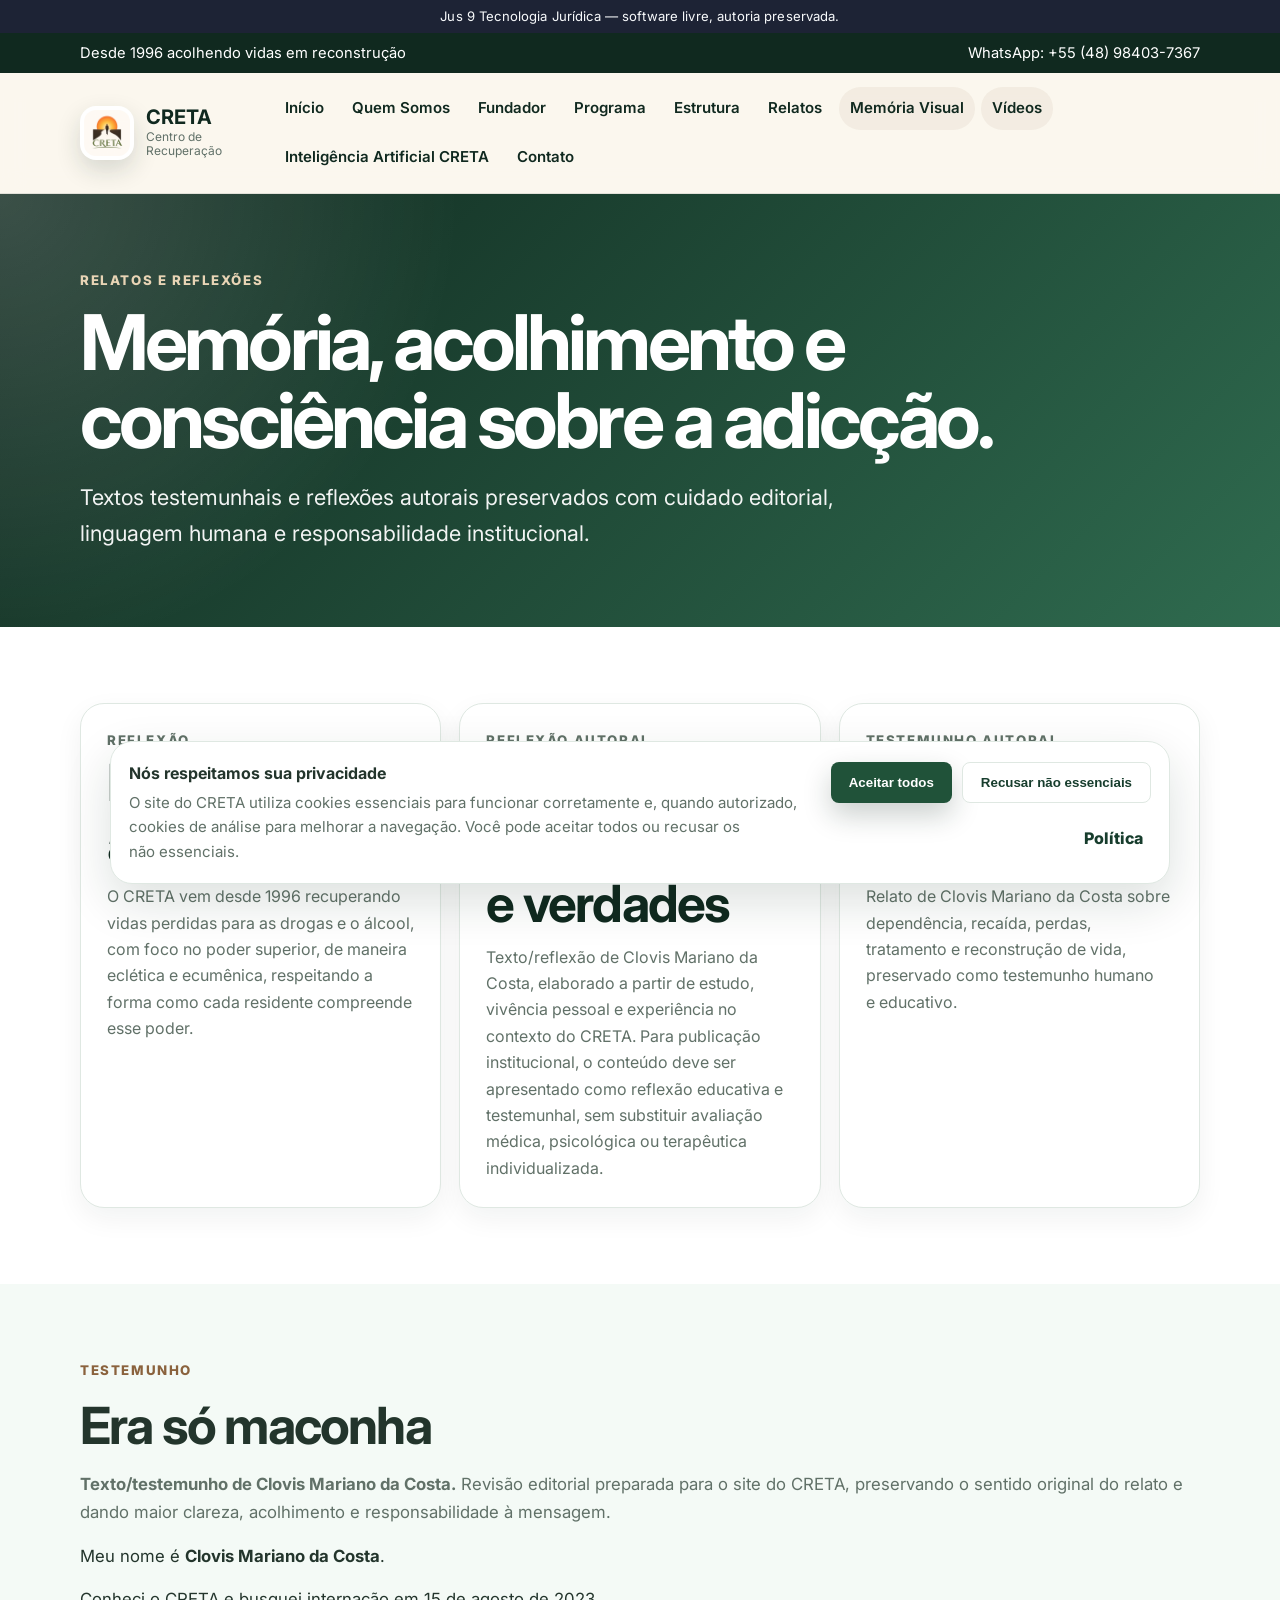
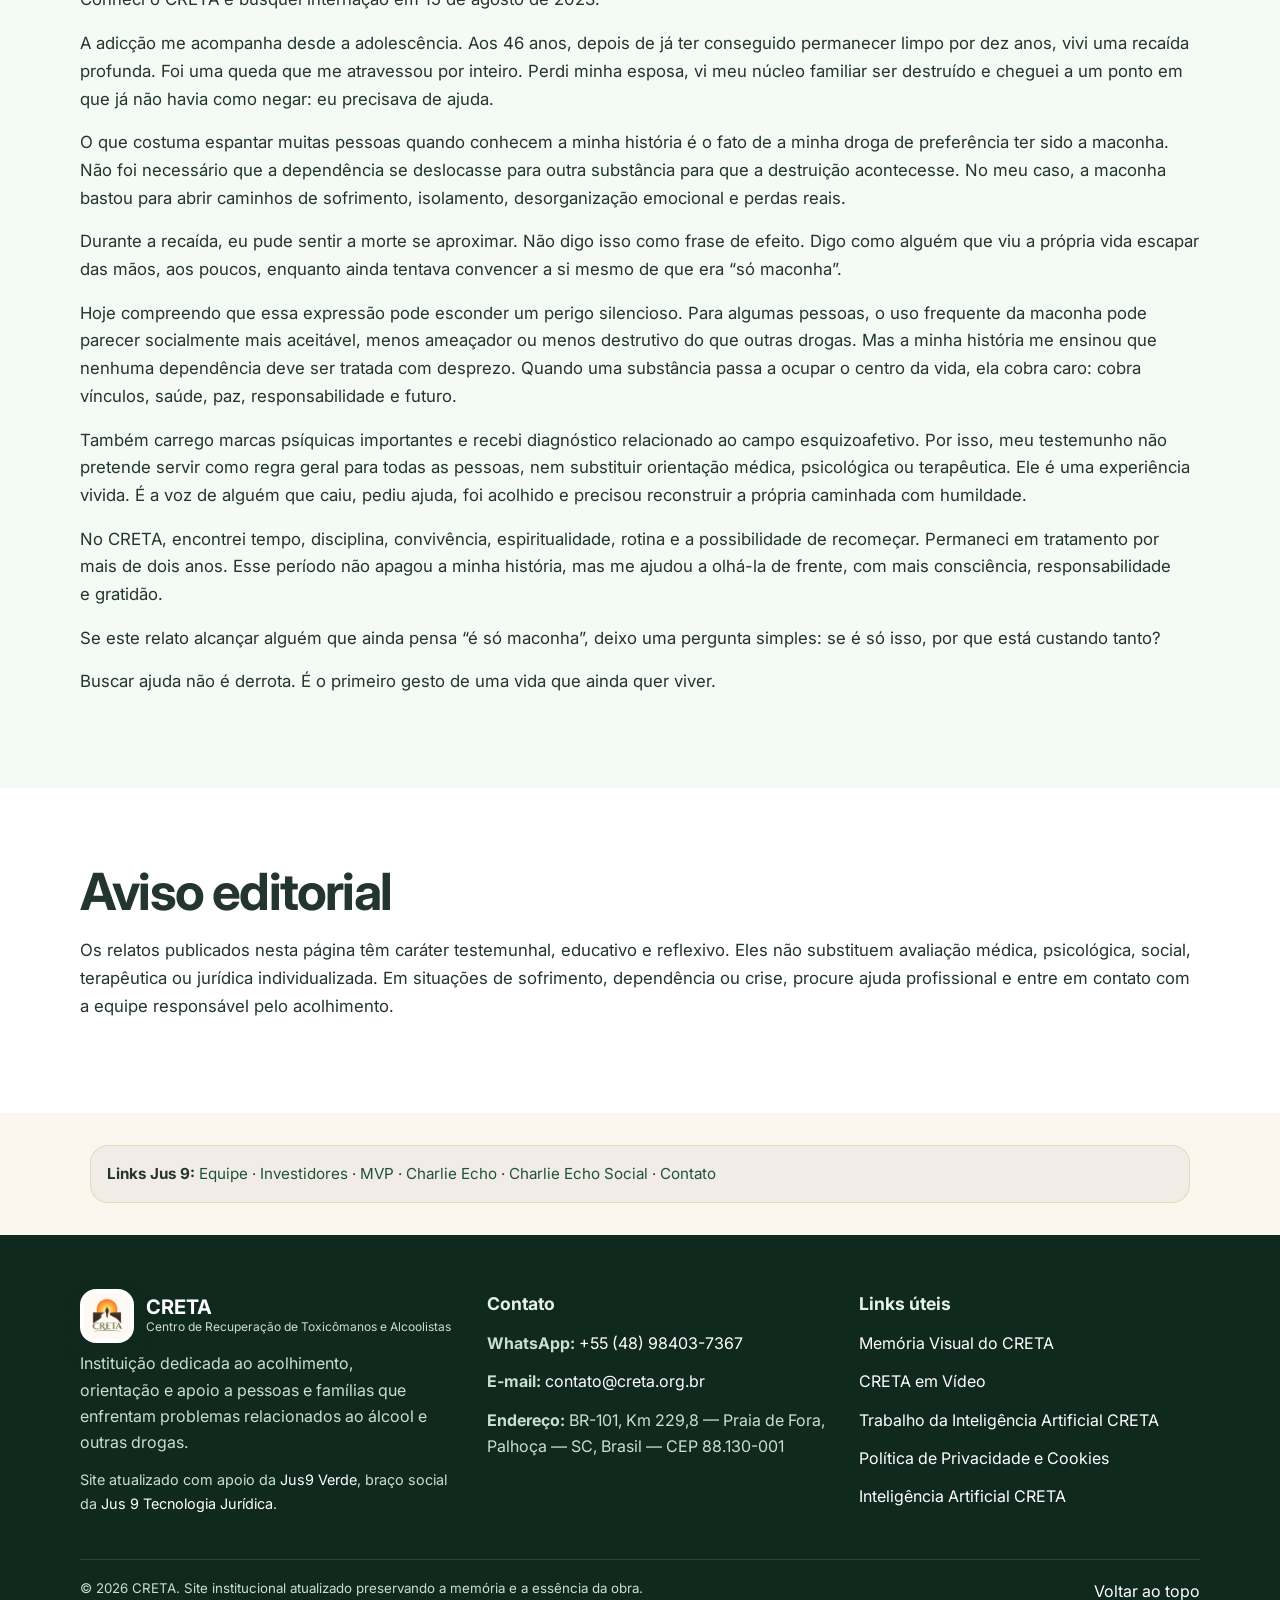
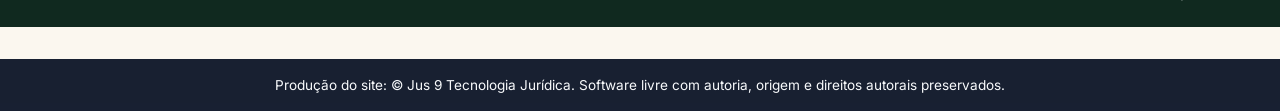
==== commit 31fe2006: "Direciona IA CRETA para chat social" ====
--- a/breves-relatos.html
+++ b/breves-relatos.html
@@ -1,4 +1,4 @@
-﻿<!--
+<!--
 Jus 9 Tecnologia Jurídica
 Repositório: Creta
 Software livre com autoria preservada.
@@ -45,7 +45,7 @@
           <span><strong>CRETA</strong><small>Centro de Recuperação</small></span>
         </a>
         <button class="menu-toggle" type="button" aria-expanded="false" aria-controls="menu-principal">Menu</button>
-        <div class="navlinks" id="menu-principal"><a class="" href="index.html">Início</a><a class="" href="quem-somos.html">Quem Somos</a><a class="" href="fundador.html">Fundador</a><a class="" href="nosso-programa.html">Programa</a><a class="" href="nossa-estrutura.html">Estrutura</a><a class="" href="breves-relatos.html">Relatos</a><a class="" href="memoria-visual.html">Memória Visual</a><a class="" href="creta-em-video.html">Vídeos</a><a class="" href="trabalho-charlieecho.html">Inteligência Artificial CRETA</a><a class="" href="contato.html">Contato</a></div>
+        <div class="navlinks" id="menu-principal"><a class="" href="index.html">Início</a><a class="" href="quem-somos.html">Quem Somos</a><a class="" href="fundador.html">Fundador</a><a class="" href="nosso-programa.html">Programa</a><a class="" href="nossa-estrutura.html">Estrutura</a><a class="" href="breves-relatos.html">Relatos</a><a class="" href="memoria-visual.html">Memória Visual</a><a class="" href="creta-em-video.html">Vídeos</a><a class="" href="https://jus9verde.jus9tecnologia.com.br/charlie-echo-social#chat-social" target="_blank" rel="noopener">Inteligência Artificial CRETA</a><a class="" href="contato.html">Contato</a></div>
       </div>
     </nav>
   </header>
@@ -64,8 +64,8 @@
   <a href="https://www.jus9tecnologia.com.br/equipe/">Equipe</a> ·
   <a href="https://investimentos.jus9tecnologia.com.br/">Investidores</a> ·
   <a href="https://www.jus9tecnologia.com.br/mvp">MVP</a> ·
-  <a href="https://jus9verde.jus9tecnologia.com.br/charlie-echo-social">Charlie Echo</a> ·
-  <a href="https://jus9verde.jus9tecnologia.com.br/charlie-echo-social">Charlie Echo Social</a> ·
+  <a href="https://jus9verde.jus9tecnologia.com.br/charlie-echo-social#chat-social">Charlie Echo</a> ·
+  <a href="https://jus9verde.jus9tecnologia.com.br/charlie-echo-social#chat-social">Charlie Echo Social</a> ·
   <a href="mailto:clovis@jus9tecnologia.com.br">Contato</a>
 </section>
 
@@ -87,9 +87,9 @@
         <h2>Links úteis</h2>
         <p><a href="memoria-visual.html">Memória Visual do CRETA</a></p>
         <p><a href="creta-em-video.html">CRETA em Vídeo</a></p>
-        <p><a href="trabalho-charlieecho.html">Trabalho da Inteligência Artificial CRETA</a></p>
+        <p><a href="https://jus9verde.jus9tecnologia.com.br/charlie-echo-social#chat-social" target="_blank" rel="noopener">Trabalho da Inteligência Artificial CRETA</a></p>
         <p><a href="politica-de-privacidade-e-cookies.html">Política de Privacidade e Cookies</a></p>
-        <p><a href="https://jus9verde.jus9tecnologia.com.br/charlie-echo-social" target="_blank" rel="noopener">Inteligência Artificial CRETA</a></p>
+        <p><a href="https://jus9verde.jus9tecnologia.com.br/charlie-echo-social#chat-social" target="_blank" rel="noopener">Inteligência Artificial CRETA</a></p>
       </div>
     </div>
     <div class="container footer-bottom">
